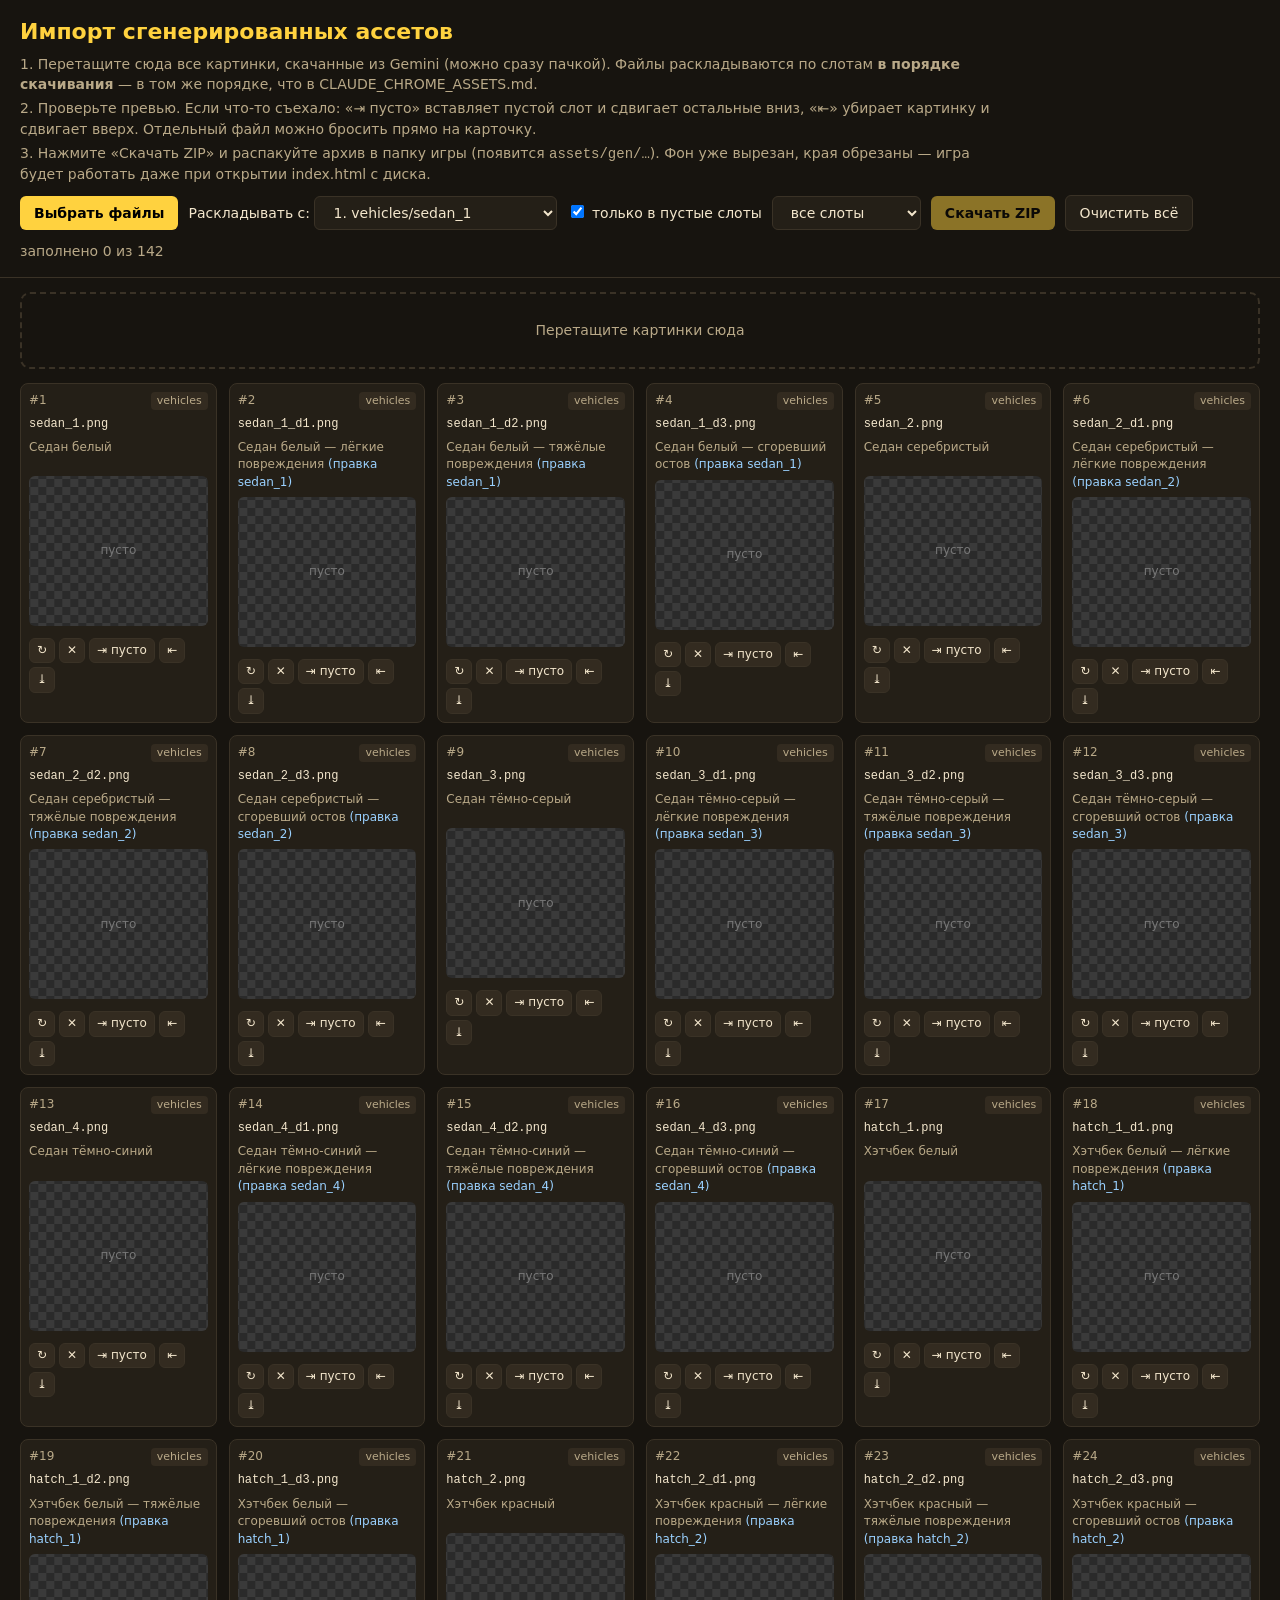
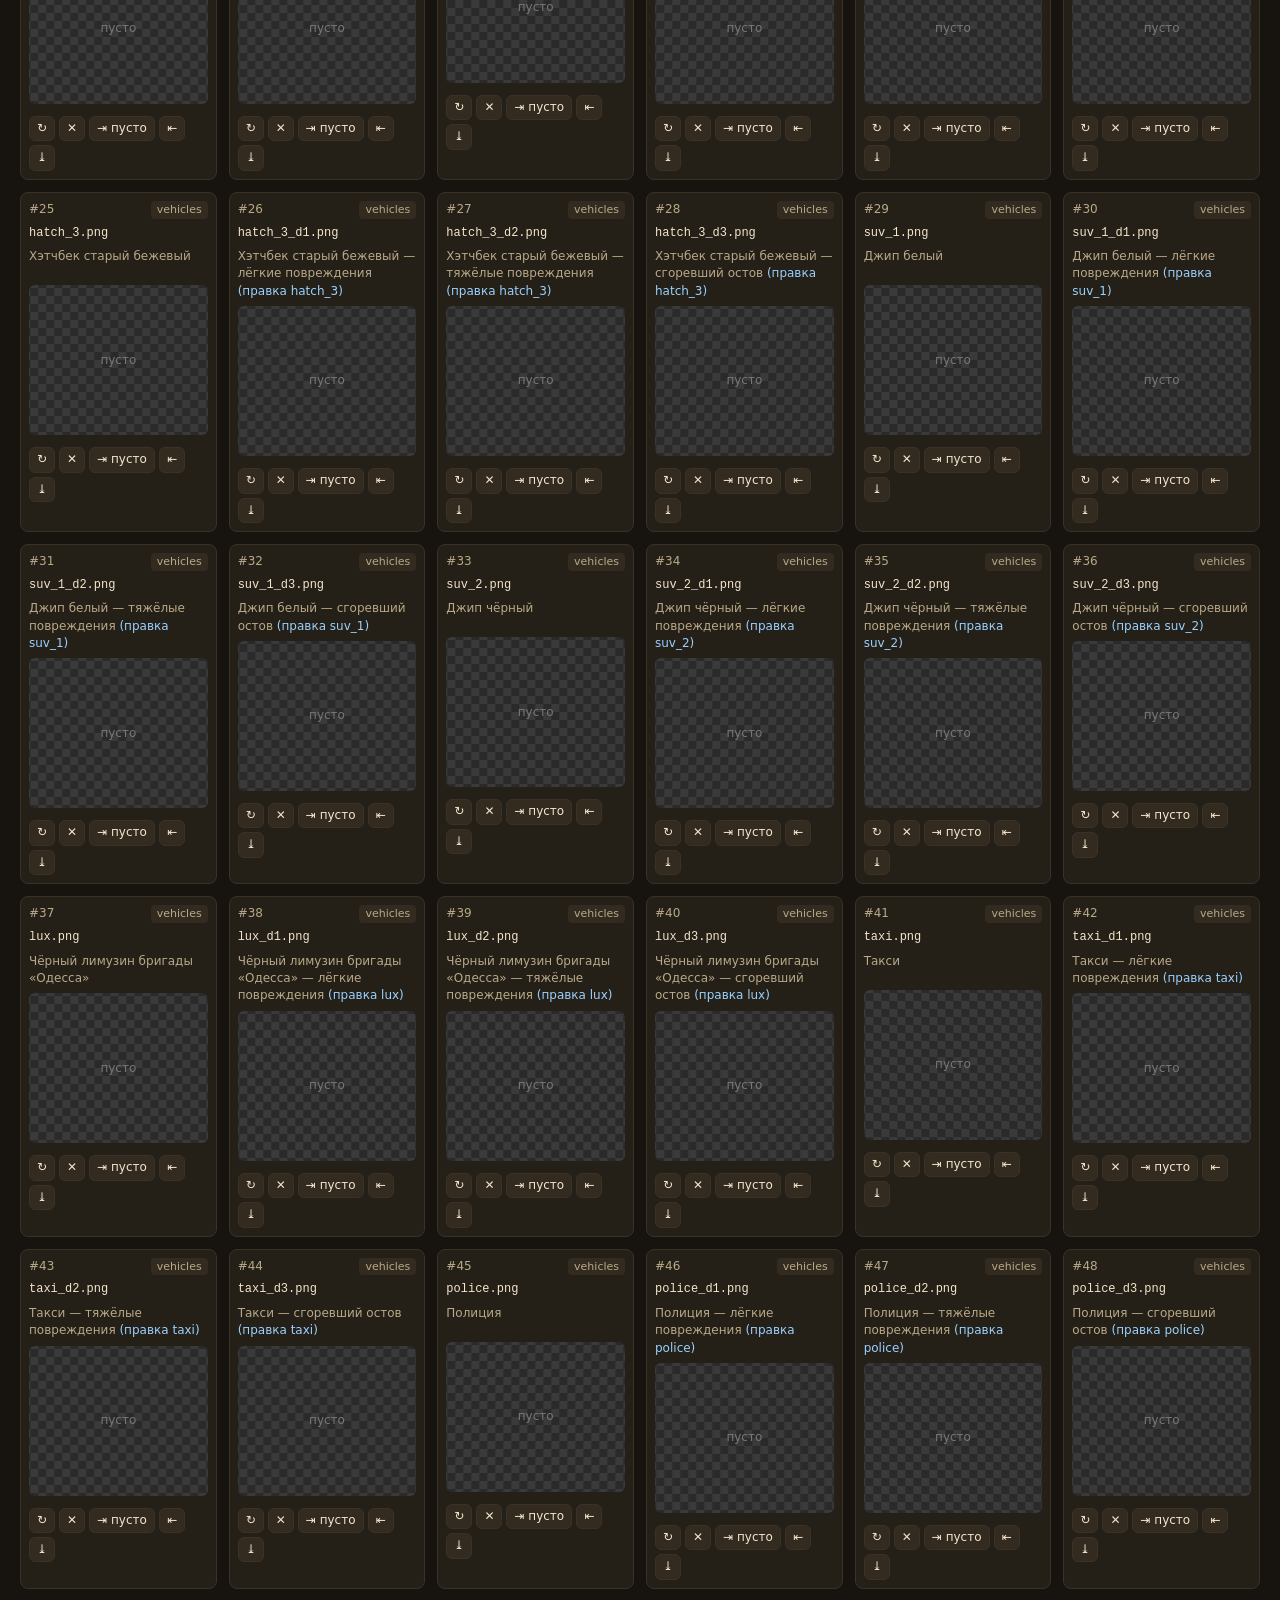
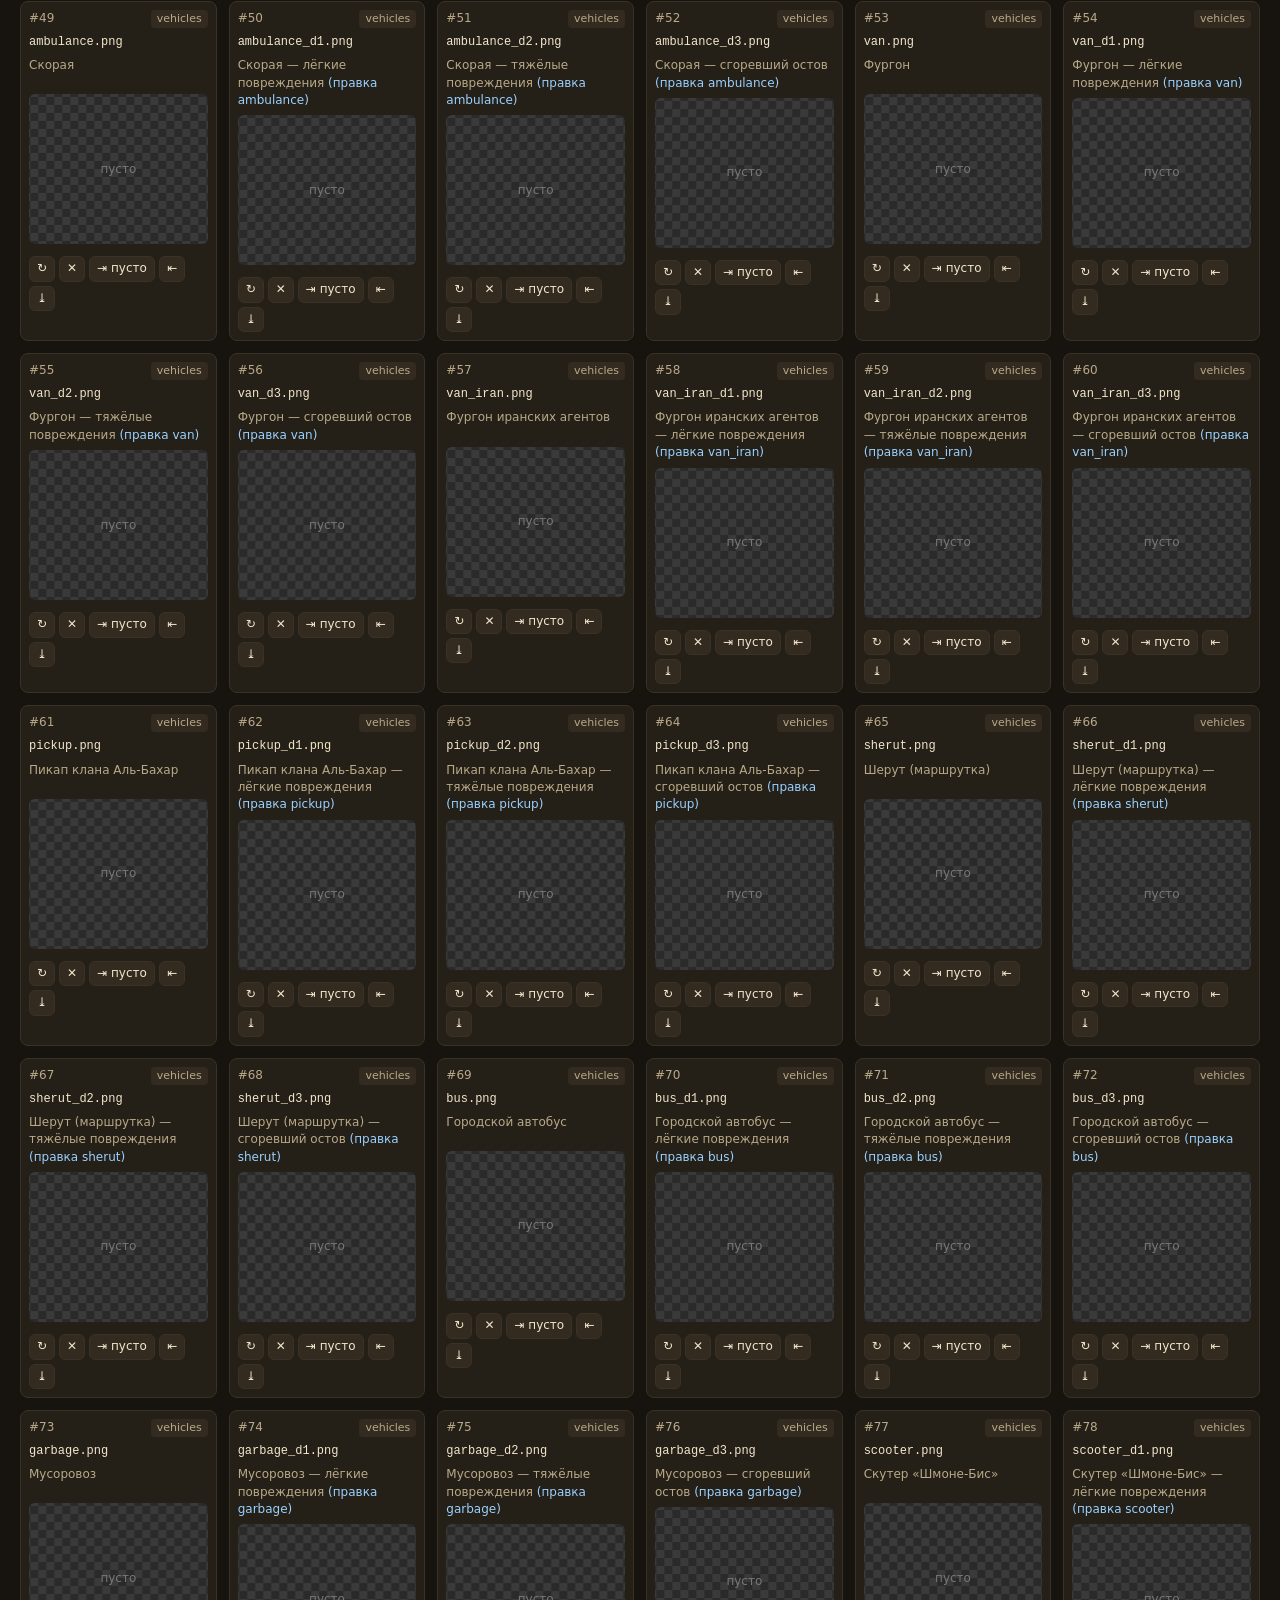
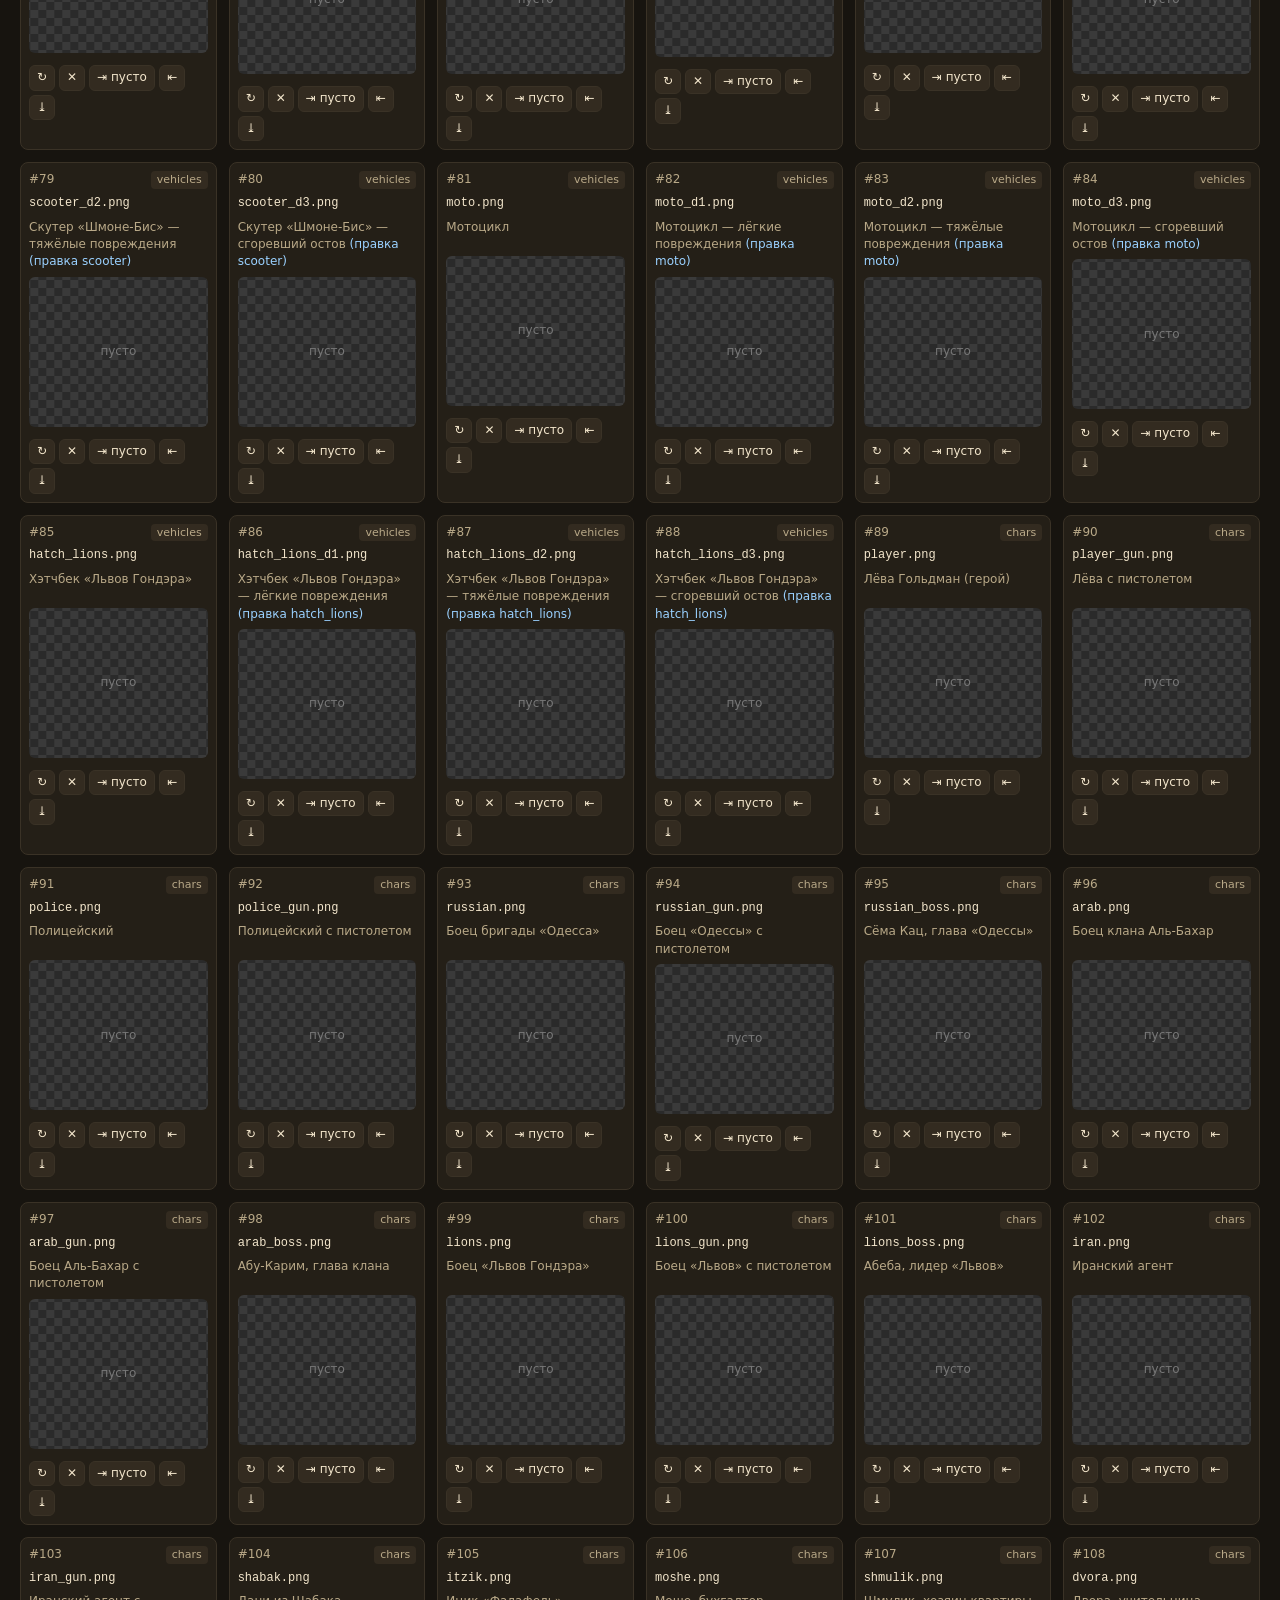
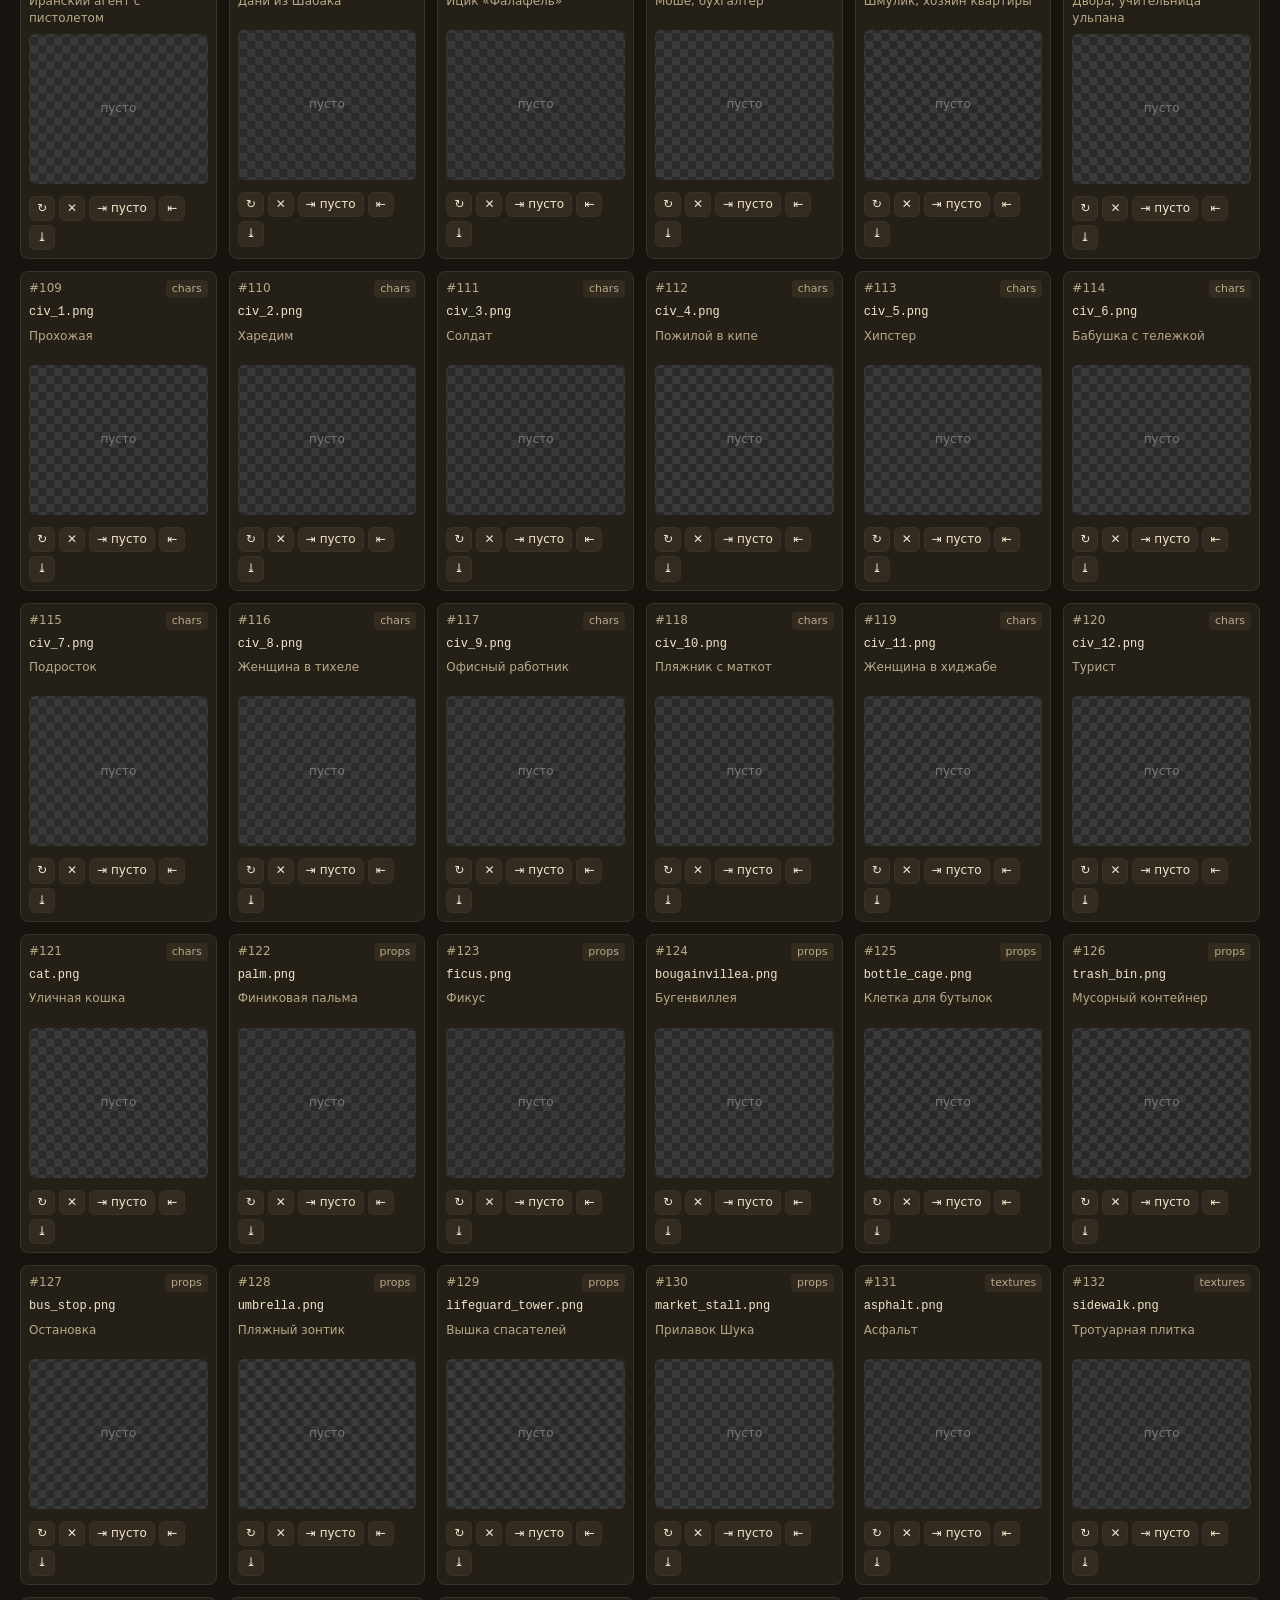
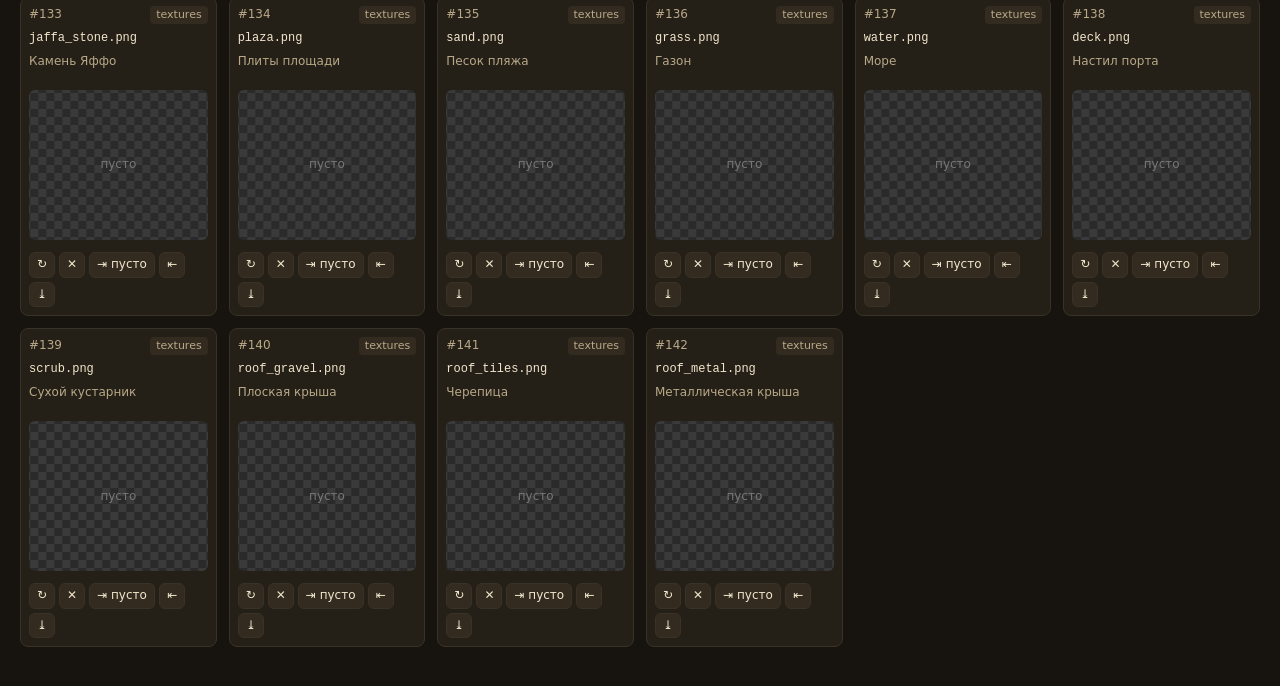
==== tools/import.html @ 40525011 "Vehicle damage stages and Claude in Chrome asset brief - Cars switch sprites by damage stage (intact" ====
<!doctype html>
<html lang="ru">
<head>
<meta charset="utf-8">
<meta name="viewport" content="width=device-width, initial-scale=1">
<title>ХАМСИН — импорт ассетов</title>
<style>
  :root { --bg: #17140f; --card: #241f17; --line: #3a3226; --text: #f3e6cc; --muted: #b9a988; --accent: #ffd23f; --ok: #7cfc9a; --bad: #ff6b6b; }
  * { box-sizing: border-box; }
  body { margin: 0; background: var(--bg); color: var(--text); font: 14px/1.45 "Segoe UI", system-ui, sans-serif; }
  header { padding: 16px 20px; border-bottom: 1px solid var(--line); position: sticky; top: 0; background: var(--bg); z-index: 5; }
  h1 { margin: 0 0 6px; font-size: 22px; color: var(--accent); }
  p { margin: 4px 0; color: var(--muted); max-width: 980px; }
  .bar { display: flex; flex-wrap: wrap; gap: 10px; align-items: center; margin-top: 10px; }
  button, select, label.btn { font: inherit; background: var(--accent); color: #000; border: 0; padding: 7px 14px; border-radius: 6px; cursor: pointer; font-weight: 600; }
  button.ghost, select { background: var(--card); color: var(--text); border: 1px solid var(--line); font-weight: 400; }
  button:disabled { opacity: 0.5; cursor: default; }
  #drop { margin: 14px 20px; border: 2px dashed var(--line); border-radius: 10px; padding: 26px; text-align: center; color: var(--muted); }
  #drop.over { border-color: var(--accent); color: var(--accent); }
  #stats { color: var(--muted); }
  main { display: grid; grid-template-columns: repeat(auto-fill, minmax(190px, 1fr)); gap: 12px; padding: 0 20px 40px; }
  .card { background: var(--card); border: 1px solid var(--line); border-radius: 8px; padding: 8px; display: flex; flex-direction: column; gap: 6px; }
  .card.filled { border-color: #4e6b3a; }
  .card.over { border-color: var(--accent); }
  .head { display: flex; justify-content: space-between; gap: 6px; font-size: 12px; color: var(--muted); }
  .name { font-family: ui-monospace, monospace; font-size: 12px; color: var(--text); word-break: break-all; }
  .title { font-size: 12px; color: var(--muted); min-height: 2.6em; }
  .thumb { height: 150px; border-radius: 6px; display: flex; align-items: center; justify-content: center; overflow: hidden;
    background: repeating-conic-gradient(#3a3a3a 0 25%, #2a2a2a 0 50%) 50% / 16px 16px; }
  .thumb canvas { max-width: 100%; max-height: 100%; }
  .thumb .empty { color: #777; font-size: 12px; }
  .tools { display: flex; gap: 4px; flex-wrap: wrap; }
  .tools button { padding: 3px 7px; font-size: 12px; background: #332b20; color: var(--text); border: 1px solid var(--line); font-weight: 400; }
  .badge { font-size: 11px; padding: 1px 6px; border-radius: 4px; background: #332b20; }
  .edit { color: #9ad1ff; }
  .src { font-size: 11px; color: #8a7d64; word-break: break-all; }
</style>
</head>
<body>
<header>
  <h1>Импорт сгенерированных ассетов</h1>
  <p>1. Перетащите сюда все картинки, скачанные из Gemini (можно сразу пачкой). Файлы раскладываются по слотам <b>в порядке скачивания</b> — в том же порядке, что в CLAUDE_CHROME_ASSETS.md.</p>
  <p>2. Проверьте превью. Если что-то съехало: «⇥ пусто» вставляет пустой слот и сдвигает остальные вниз, «⇤» убирает картинку и сдвигает вверх. Отдельный файл можно бросить прямо на карточку.</p>
  <p>3. Нажмите «Скачать ZIP» и распакуйте архив в папку игры (появится <code>assets/gen/…</code>). Фон уже вырезан, края обрезаны — игра будет работать даже при открытии index.html с диска.</p>
  <div class="bar">
    <label class="btn">Выбрать файлы<input id="pick" type="file" accept="image/*" multiple hidden></label>
    <label>Раскладывать с: <select id="start"></select></label>
    <label><input type="checkbox" id="onlyEmpty" checked> только в пустые слоты</label>
    <select id="filter"><option value="all">все слоты</option><option value="empty">пустые</option><option value="filled">заполненные</option><option value="vehicles">машины</option><option value="chars">персонажи</option><option value="props">объекты</option><option value="textures">текстуры</option></select>
    <button id="zip">Скачать ZIP</button>
    <button class="ghost" id="clear">Очистить всё</button>
    <span id="stats"></span>
  </div>
</header>
<div id="drop">Перетащите картинки сюда</div>
<main id="grid"></main>

<script src="../js/asset-manifest.js"></script>
<script>
'use strict';
const slots = ASSET_MANIFEST.map((a, i) => ({ ...a, i, canvas: null, srcName: '', raw: null, rot: 0 }));
const grid = document.getElementById('grid');
const startSel = document.getElementById('start');
for (const s of slots) { const o = document.createElement('option'); o.value = s.i; o.textContent = `${s.i + 1}. ${s.cat}/${s.file}`; startSel.appendChild(o); }

// ---------- обработка картинки: хромакей, обрезка, ориентация ----------
function loadImage(file) {
  return new Promise((res, rej) => {
    const url = URL.createObjectURL(file);
    const im = new Image();
    im.onload = () => res(im);
    im.onerror = rej;
    im.src = url;
  });
}

function process(im, cat, rot) {
  let c = document.createElement('canvas');
  if (cat === 'textures') {
    // квадрат 1024 по центру
    const s = Math.min(im.width, im.height);
    c.width = c.height = 1024;
    c.getContext('2d').drawImage(im, (im.width - s) / 2, (im.height - s) / 2, s, s, 0, 0, 1024, 1024);
    return c;
  }
  const k = Math.min(1, 512 / Math.max(im.width, im.height));
  c.width = Math.round(im.width * k); c.height = Math.round(im.height * k);
  const g = c.getContext('2d');
  g.drawImage(im, 0, 0, c.width, c.height);
  const data = g.getImageData(0, 0, c.width, c.height);
  const d = data.data, W = c.width, H = c.height;
  const corners = [0, (W - 1) * 4, (H - 1) * W * 4, ((H - 1) * W + W - 1) * 4];
  let br = 0, bg = 0, bb = 0, ba = 0;
  for (const i of corners) { br += d[i]; bg += d[i + 1]; bb += d[i + 2]; ba += d[i + 3]; }
  br /= 4; bg /= 4; bb /= 4; ba /= 4;
  if (ba > 200) {
    for (let i = 0; i < d.length; i += 4) {
      const dd = Math.abs(d[i] - br) + Math.abs(d[i + 1] - bg) + Math.abs(d[i + 2] - bb);
      if (dd < 70) d[i + 3] = 0;
      else if (dd < 140) {
        d[i + 3] = Math.round(d[i + 3] * (dd - 70) / 70);
        if (bg > br && bg > bb) d[i + 1] = Math.min(d[i + 1], (d[i] + d[i + 2]) / 2);
        if (br > 150 && bb > 150 && bg < 100) { d[i] = Math.min(d[i], d[i + 1] + 40); d[i + 2] = Math.min(d[i + 2], d[i + 1] + 40); }
      }
    }
  }
  g.putImageData(data, 0, 0);
  let x0 = W, y0 = H, x1 = -1, y1 = -1;
  for (let y = 0; y < H; y++) for (let x = 0; x < W; x++) {
    if (d[(y * W + x) * 4 + 3] > 30) { if (x < x0) x0 = x; if (x > x1) x1 = x; if (y < y0) y0 = y; if (y > y1) y1 = y; }
  }
  if (x1 >= 0) {
    const t = document.createElement('canvas');
    t.width = x1 - x0 + 1; t.height = y1 - y0 + 1;
    t.getContext('2d').drawImage(c, x0, y0, t.width, t.height, 0, 0, t.width, t.height);
    c = t;
  }
  // машины — носом вверх: широкую картинку считаем нарисованной носом вправо
  let r = rot;
  if (cat === 'vehicles' && c.width > c.height * 1.15) r -= 90;
  r = ((r % 360) + 360) % 360;
  if (r) {
    const t = document.createElement('canvas');
    const swap = r === 90 || r === 270;
    t.width = swap ? c.height : c.width; t.height = swap ? c.width : c.height;
    const tg = t.getContext('2d');
    tg.translate(t.width / 2, t.height / 2); tg.rotate(r * Math.PI / 180);
    tg.drawImage(c, -c.width / 2, -c.height / 2);
    c = t;
  }
  return c;
}

async function assign(slot, file) {
  try {
    const im = await loadImage(file);
    slot.raw = im; slot.srcName = file.name; slot.rot = 0;
    slot.canvas = process(im, slot.cat, 0);
  } catch (e) { slot.srcName = 'ошибка: ' + file.name; }
}

function redo(slot) { if (slot.raw) slot.canvas = process(slot.raw, slot.cat, slot.rot); }

async function addFiles(files) {
  const list = [...files].filter((f) => f.type.startsWith('image/'));
  // порядок скачивания: по времени изменения, при равенстве — по имени
  list.sort((a, b) => a.lastModified - b.lastModified || a.name.localeCompare(b.name, undefined, { numeric: true }));
  let i = +startSel.value;
  const only = document.getElementById('onlyEmpty').checked;
  for (const f of list) {
    while (i < slots.length && only && slots[i].canvas) i++;
    if (i >= slots.length) break;
    await assign(slots[i], f);
    i++;
  }
  const firstEmpty = slots.find((s) => !s.canvas);
  if (firstEmpty) startSel.value = firstEmpty.i;
  render();
}

// сдвиги, если Claude пропустил или скачал лишнее
function shiftDown(idx) {
  for (let j = slots.length - 1; j > idx; j--) copyData(slots[j], slots[j - 1]);
  clearData(slots[idx]);
  render();
}
function shiftUp(idx) {
  for (let j = idx; j < slots.length - 1; j++) copyData(slots[j], slots[j + 1]);
  clearData(slots[slots.length - 1]);
  render();
}
function copyData(to, from) {
  to.raw = from.raw; to.srcName = from.srcName; to.rot = from.rot;
  to.canvas = from.raw ? process(from.raw, to.cat, to.rot) : null;
}
function clearData(s) { s.raw = null; s.canvas = null; s.srcName = ''; s.rot = 0; }

function render() {
  const f = document.getElementById('filter').value;
  grid.innerHTML = '';
  for (const s of slots) {
    if (f === 'empty' && s.canvas) continue;
    if (f === 'filled' && !s.canvas) continue;
    if (['vehicles', 'chars', 'props', 'textures'].includes(f) && s.cat !== f) continue;
    const card = document.createElement('div');
    card.className = 'card' + (s.canvas ? ' filled' : '');
    card.innerHTML = `<div class="head"><span>#${s.i + 1}</span><span class="badge">${s.cat}</span></div>
      <div class="name">${s.file}.png</div>
      <div class="title">${s.title}${s.kind === 'edit' ? ' <span class="edit">(правка ' + s.base + ')</span>' : ''}</div>
      <div class="thumb"></div><div class="src"></div>
      <div class="tools"><button data-a="rot" title="Повернуть на 90°">↻</button><button data-a="clr" title="Очистить">✕</button><button data-a="ins" title="Вставить пустой слот здесь, остальное сдвинуть вниз">⇥ пусто</button><button data-a="del" title="Убрать и сдвинуть следующие вверх">⇤</button><button data-a="one" title="Скачать этот PNG">⤓</button></div>`;
    const th = card.querySelector('.thumb');
    if (s.canvas) th.appendChild(s.canvas.cloneNode ? cloneCanvas(s.canvas) : s.canvas);
    else th.innerHTML = '<span class="empty">пусто</span>';
    card.querySelector('.src').textContent = s.srcName;
    card.querySelector('.tools').onclick = (e) => {
      const a = e.target.dataset.a;
      if (a === 'rot' && s.raw) { s.rot = (s.rot + 90) % 360; redo(s); render(); }
      if (a === 'clr') { clearData(s); render(); }
      if (a === 'ins') shiftDown(s.i);
      if (a === 'del') shiftUp(s.i);
      if (a === 'one' && s.canvas) s.canvas.toBlob((b) => saveBlob(b, s.file + '.png'), 'image/png');
    };
    card.ondragover = (e) => { e.preventDefault(); e.stopPropagation(); card.classList.add('over'); };
    card.ondragleave = () => card.classList.remove('over');
    card.ondrop = async (e) => {
      e.preventDefault(); e.stopPropagation();
      const file = [...e.dataTransfer.files].find((x) => x.type.startsWith('image/'));
      if (file) { await assign(s, file); render(); }
    };
    grid.appendChild(card);
  }
  const n = slots.filter((s) => s.canvas).length;
  document.getElementById('stats').textContent = `заполнено ${n} из ${slots.length}`;
  document.getElementById('zip').disabled = !n;
}

function cloneCanvas(c) {
  const t = document.createElement('canvas');
  t.width = c.width; t.height = c.height;
  t.getContext('2d').drawImage(c, 0, 0);
  return t;
}

function saveBlob(blob, name) {
  const a = document.createElement('a');
  a.href = URL.createObjectURL(blob);
  a.download = name;
  document.body.appendChild(a); a.click(); a.remove();
  setTimeout(() => URL.revokeObjectURL(a.href), 5000);
}

// ---------- простой ZIP без сжатия (PNG и так сжат) ----------
const CRC = (() => { const t = new Uint32Array(256); for (let n = 0; n < 256; n++) { let c = n; for (let k = 0; k < 8; k++) c = c & 1 ? 0xEDB88320 ^ (c >>> 1) : c >>> 1; t[n] = c >>> 0; } return t; })();
function crc32(buf) { let c = 0xFFFFFFFF; for (let i = 0; i < buf.length; i++) c = CRC[(c ^ buf[i]) & 0xFF] ^ (c >>> 8); return (c ^ 0xFFFFFFFF) >>> 0; }

function makeZip(entries) {
  const enc = new TextEncoder();
  const parts = [], central = [];
  let offset = 0;
  for (const e of entries) {
    const name = enc.encode(e.name);
    const crc = crc32(e.data), size = e.data.length;
    const h = new DataView(new ArrayBuffer(30));
    h.setUint32(0, 0x04034b50, true); h.setUint16(4, 20, true); h.setUint16(6, 0x0800, true); h.setUint16(8, 0, true);
    h.setUint16(10, 0, true); h.setUint16(12, 0x21, true); h.setUint32(14, crc, true);
    h.setUint32(18, size, true); h.setUint32(22, size, true); h.setUint16(26, name.length, true); h.setUint16(28, 0, true);
    parts.push(new Uint8Array(h.buffer), name, e.data);
    const c = new DataView(new ArrayBuffer(46));
    c.setUint32(0, 0x02014b50, true); c.setUint16(4, 20, true); c.setUint16(6, 20, true); c.setUint16(8, 0x0800, true);
    c.setUint16(10, 0, true); c.setUint16(12, 0, true); c.setUint16(14, 0x21, true); c.setUint32(16, crc, true);
    c.setUint32(20, size, true); c.setUint32(24, size, true); c.setUint16(28, name.length, true);
    c.setUint32(42, offset, true);
    central.push(new Uint8Array(c.buffer), name);
    offset += 30 + name.length + size;
  }
  const cdSize = central.reduce((a, b) => a + b.length, 0);
  const end = new DataView(new ArrayBuffer(22));
  end.setUint32(0, 0x06054b50, true); end.setUint16(8, entries.length, true); end.setUint16(10, entries.length, true);
  end.setUint32(12, cdSize, true); end.setUint32(16, offset, true);
  return new Blob([...parts, ...central, new Uint8Array(end.buffer)], { type: 'application/zip' });
}

document.getElementById('zip').onclick = async () => {
  const btn = document.getElementById('zip');
  btn.disabled = true; btn.textContent = 'Собираю…';
  const entries = [];
  for (const s of slots) {
    if (!s.canvas) continue;
    const blob = await new Promise((r) => s.canvas.toBlob(r, 'image/png'));
    entries.push({ name: `assets/gen/${s.cat}/${s.file}.png`, data: new Uint8Array(await blob.arrayBuffer()) });
  }
  saveBlob(makeZip(entries), 'hamsin-generated-assets.zip');
  btn.textContent = 'Скачать ZIP'; btn.disabled = false;
};

const drop = document.getElementById('drop');
document.addEventListener('dragover', (e) => { e.preventDefault(); drop.classList.add('over'); });
document.addEventListener('dragleave', (e) => { if (!e.relatedTarget) drop.classList.remove('over'); });
document.addEventListener('drop', (e) => { e.preventDefault(); drop.classList.remove('over'); addFiles(e.dataTransfer.files); });
document.getElementById('pick').onchange = (e) => { addFiles(e.target.files); e.target.value = ''; };
document.getElementById('filter').onchange = render;
document.getElementById('clear').onclick = () => { if (confirm('Очистить все слоты?')) { slots.forEach(clearData); startSel.value = 0; render(); } };
render();
</script>
</body>
</html>
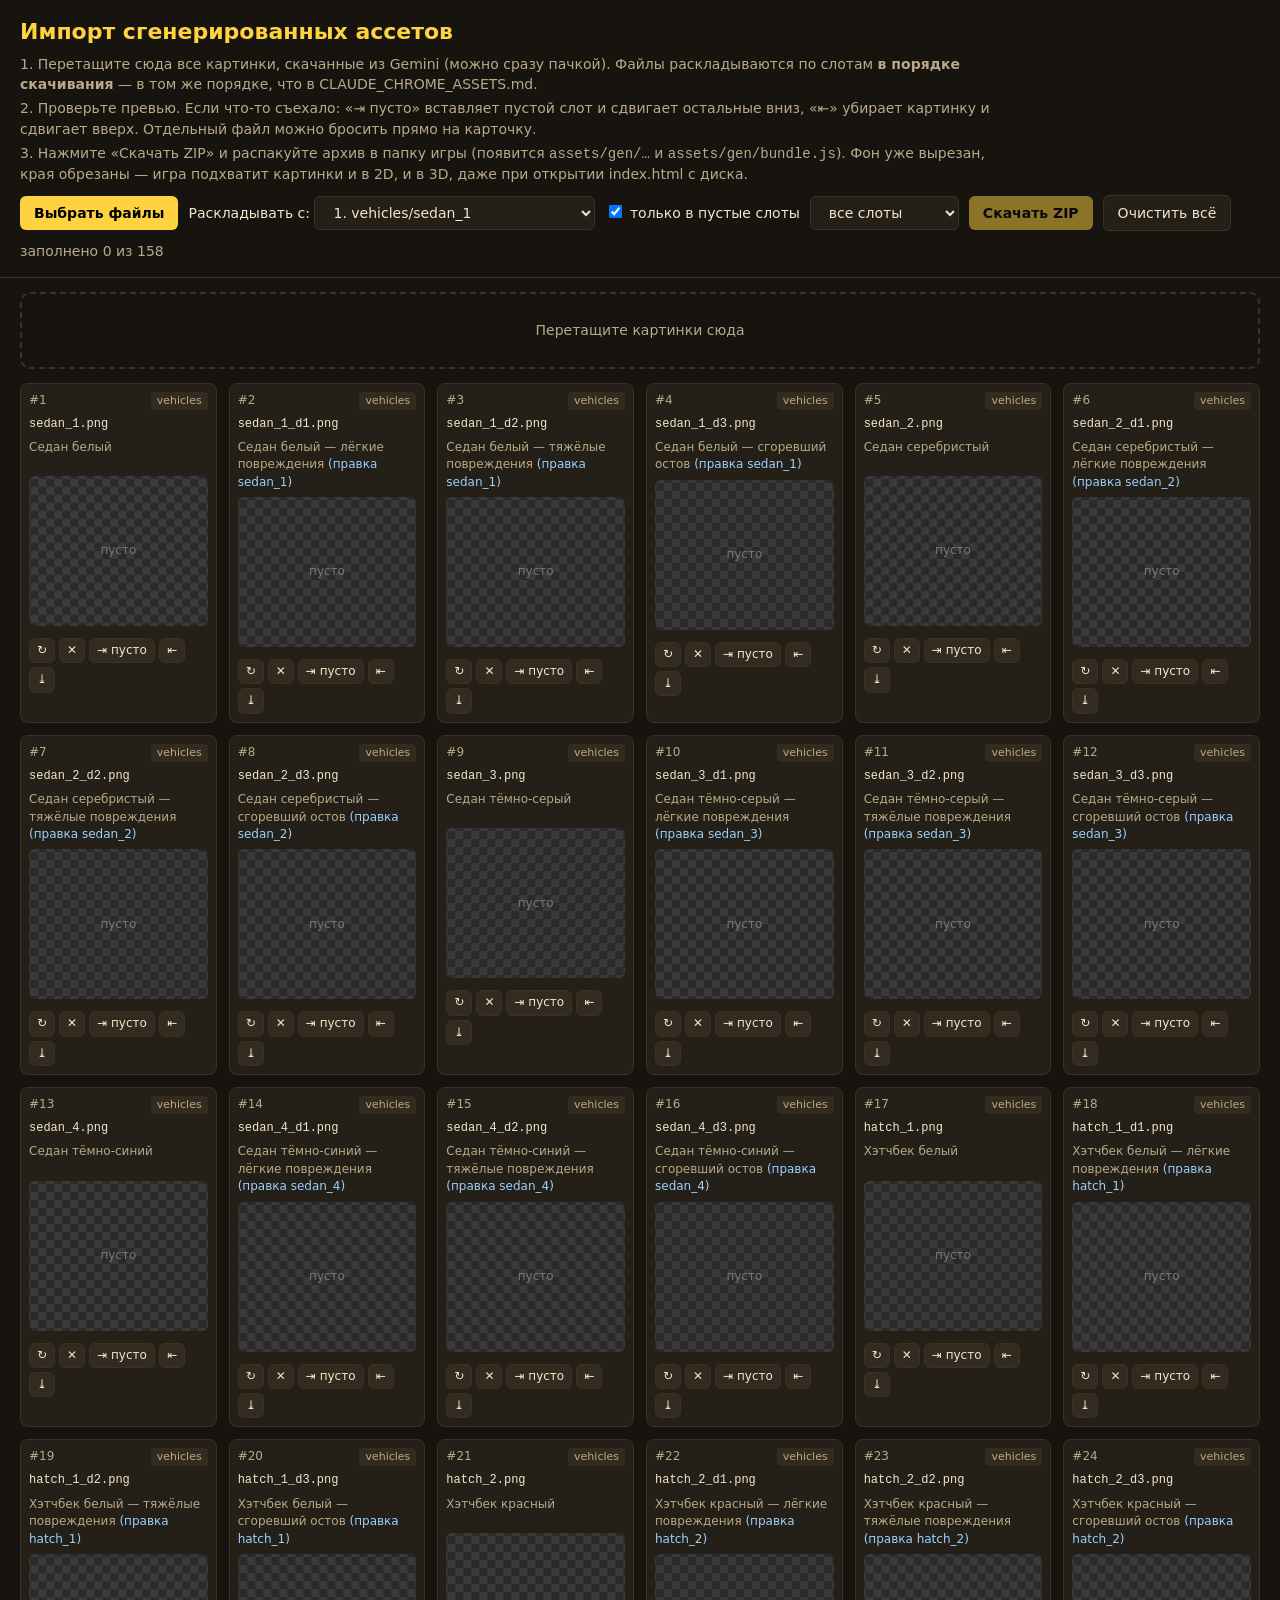
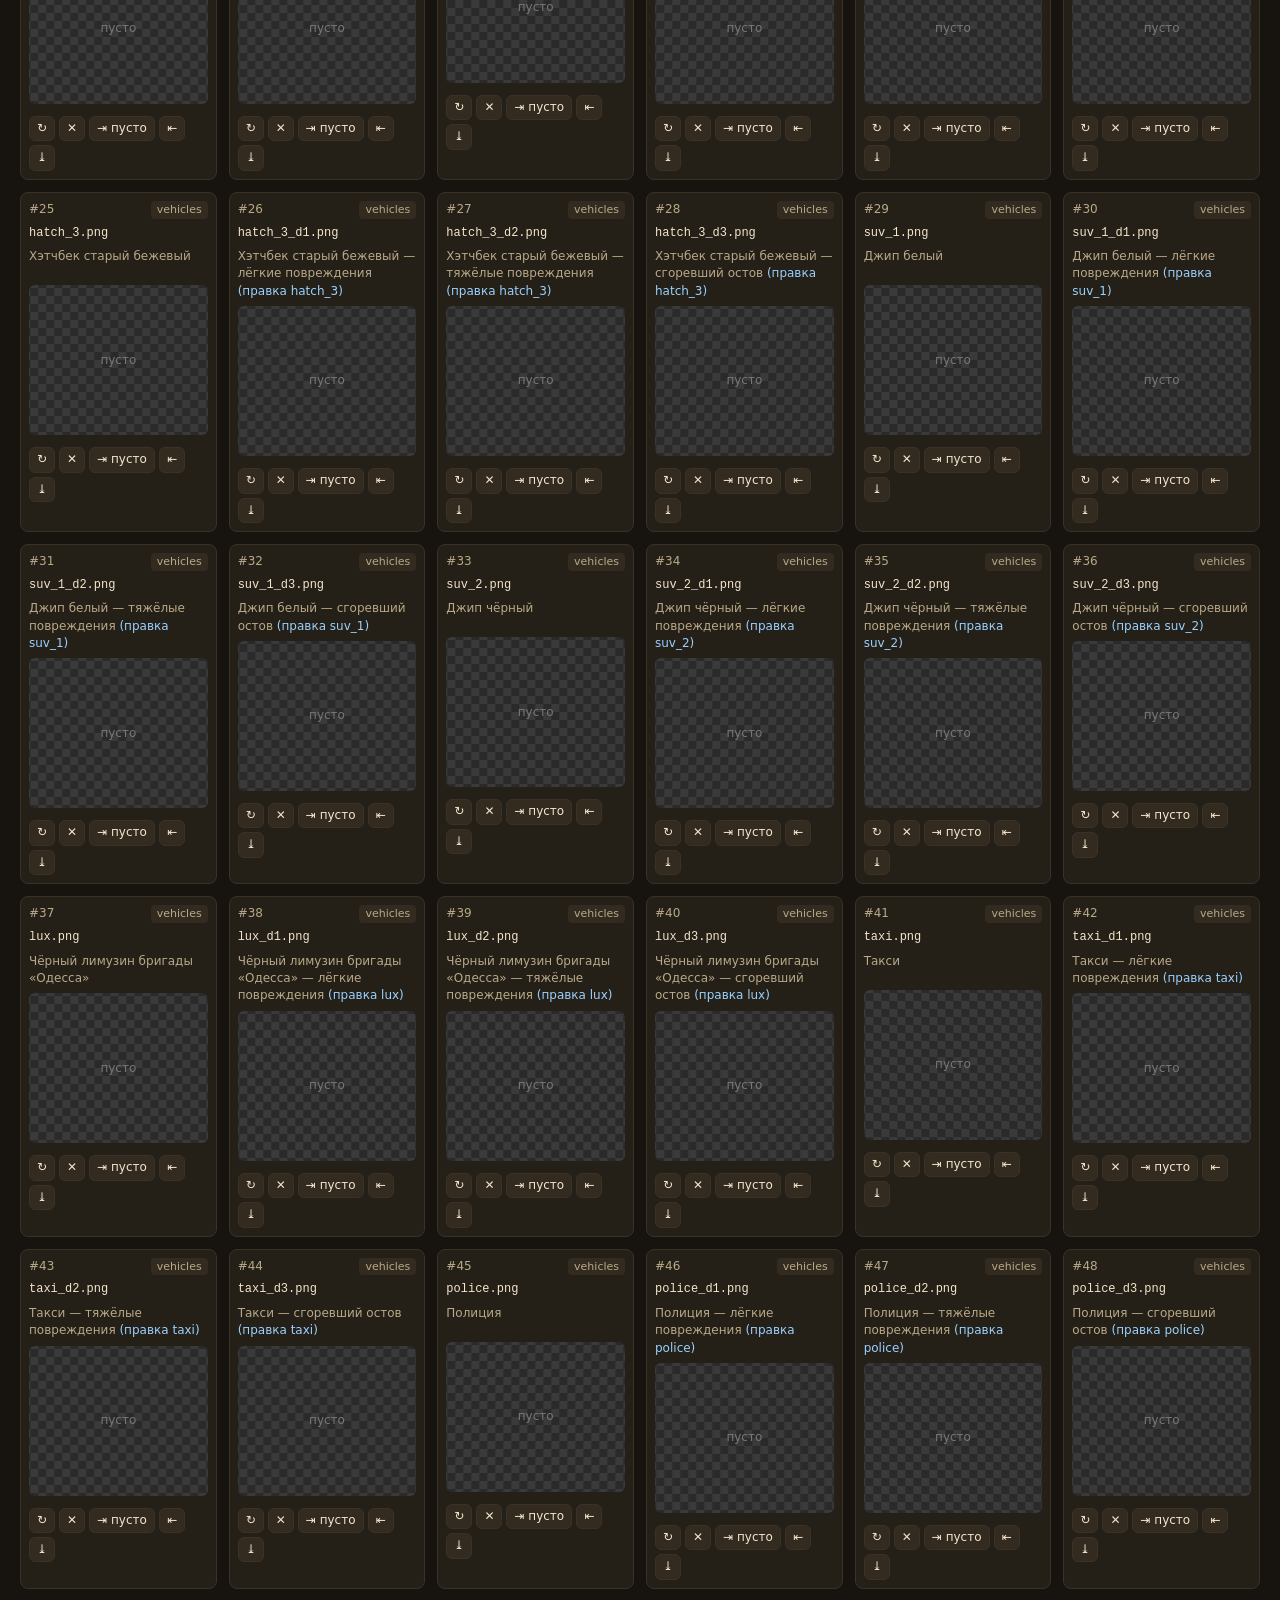
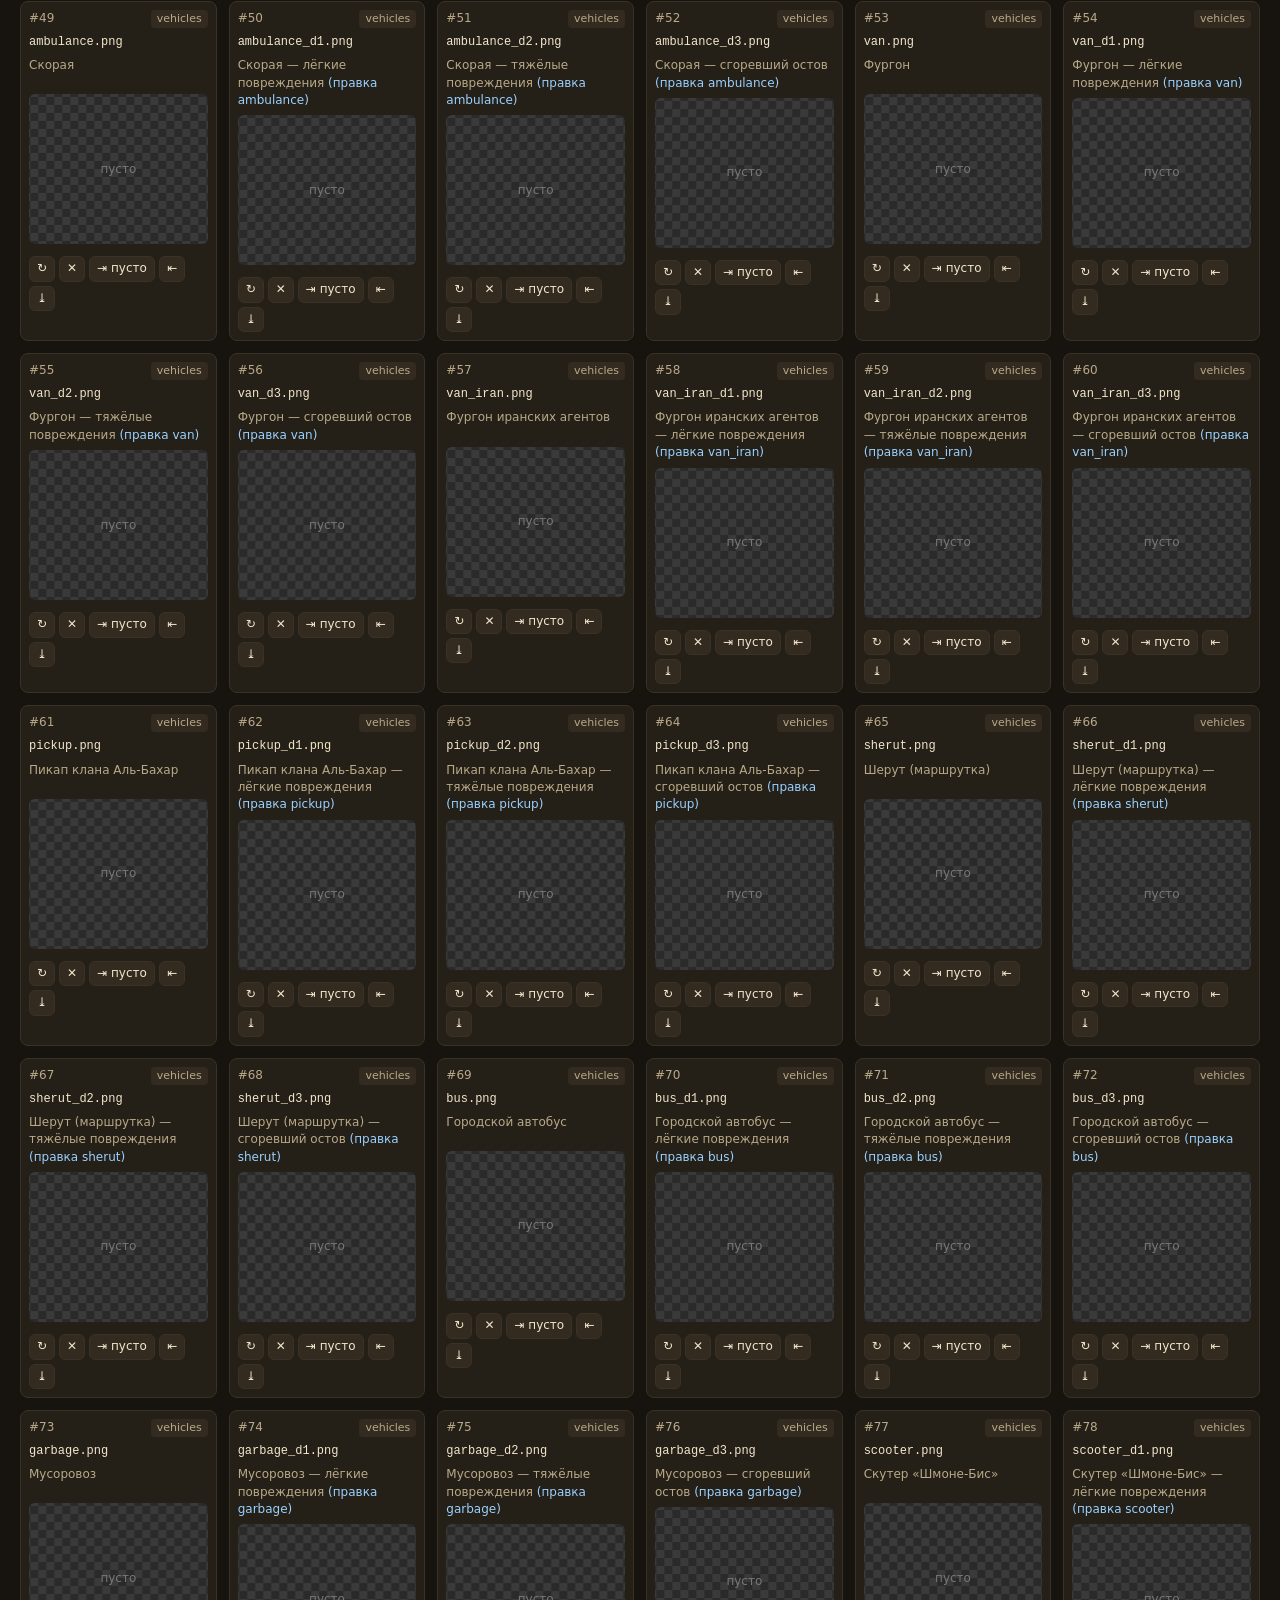
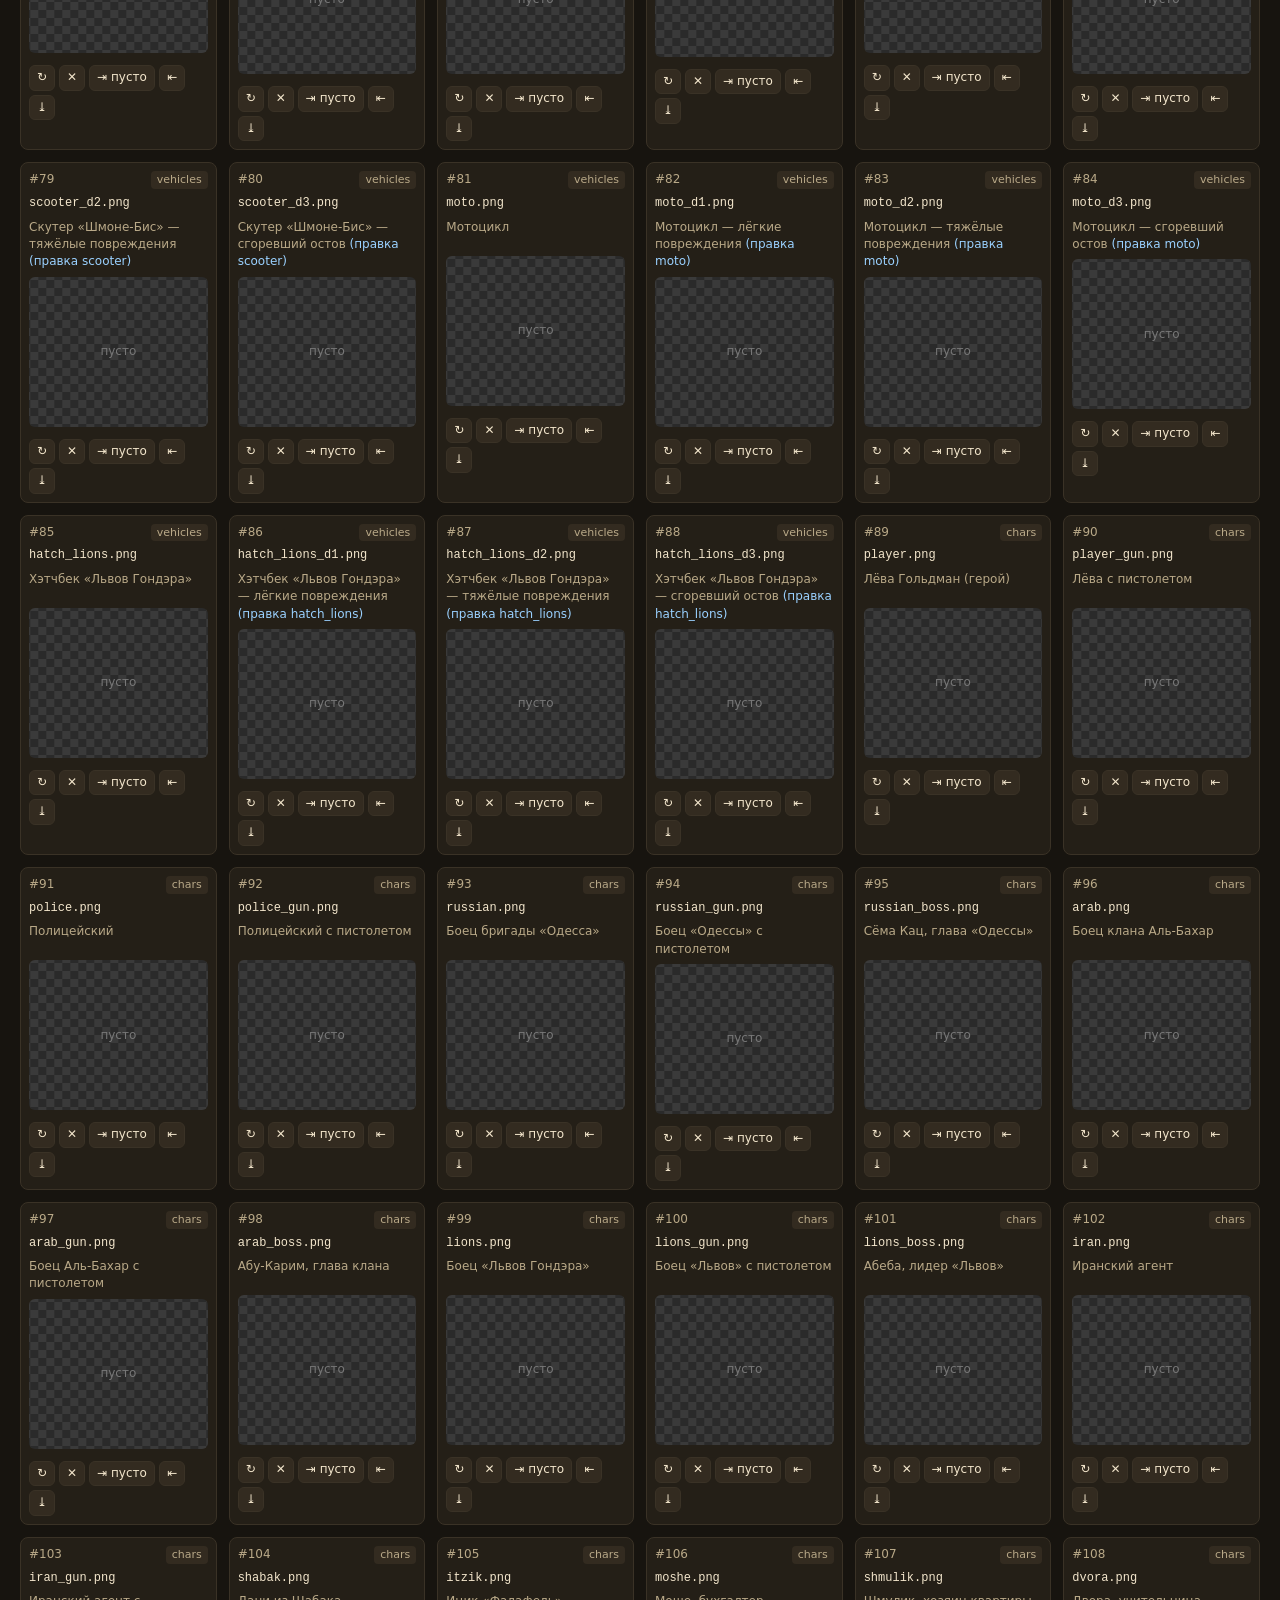
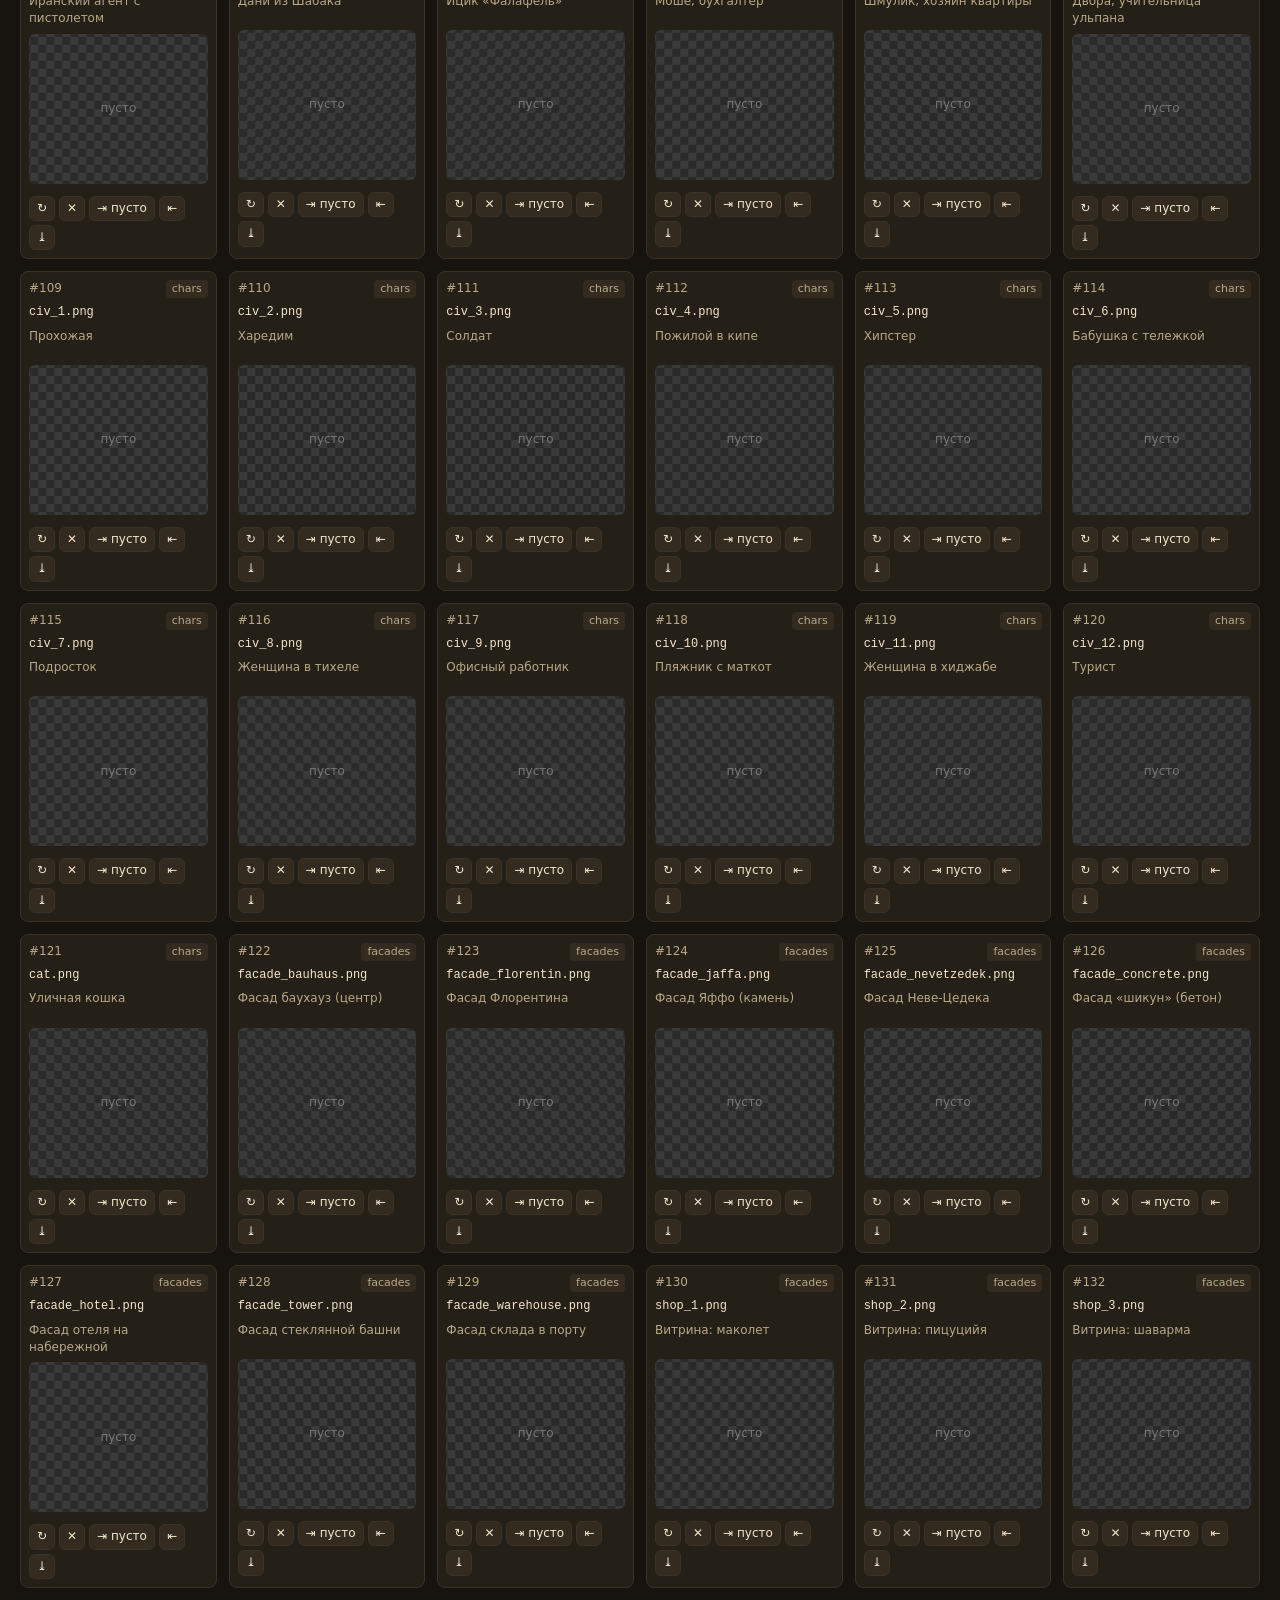
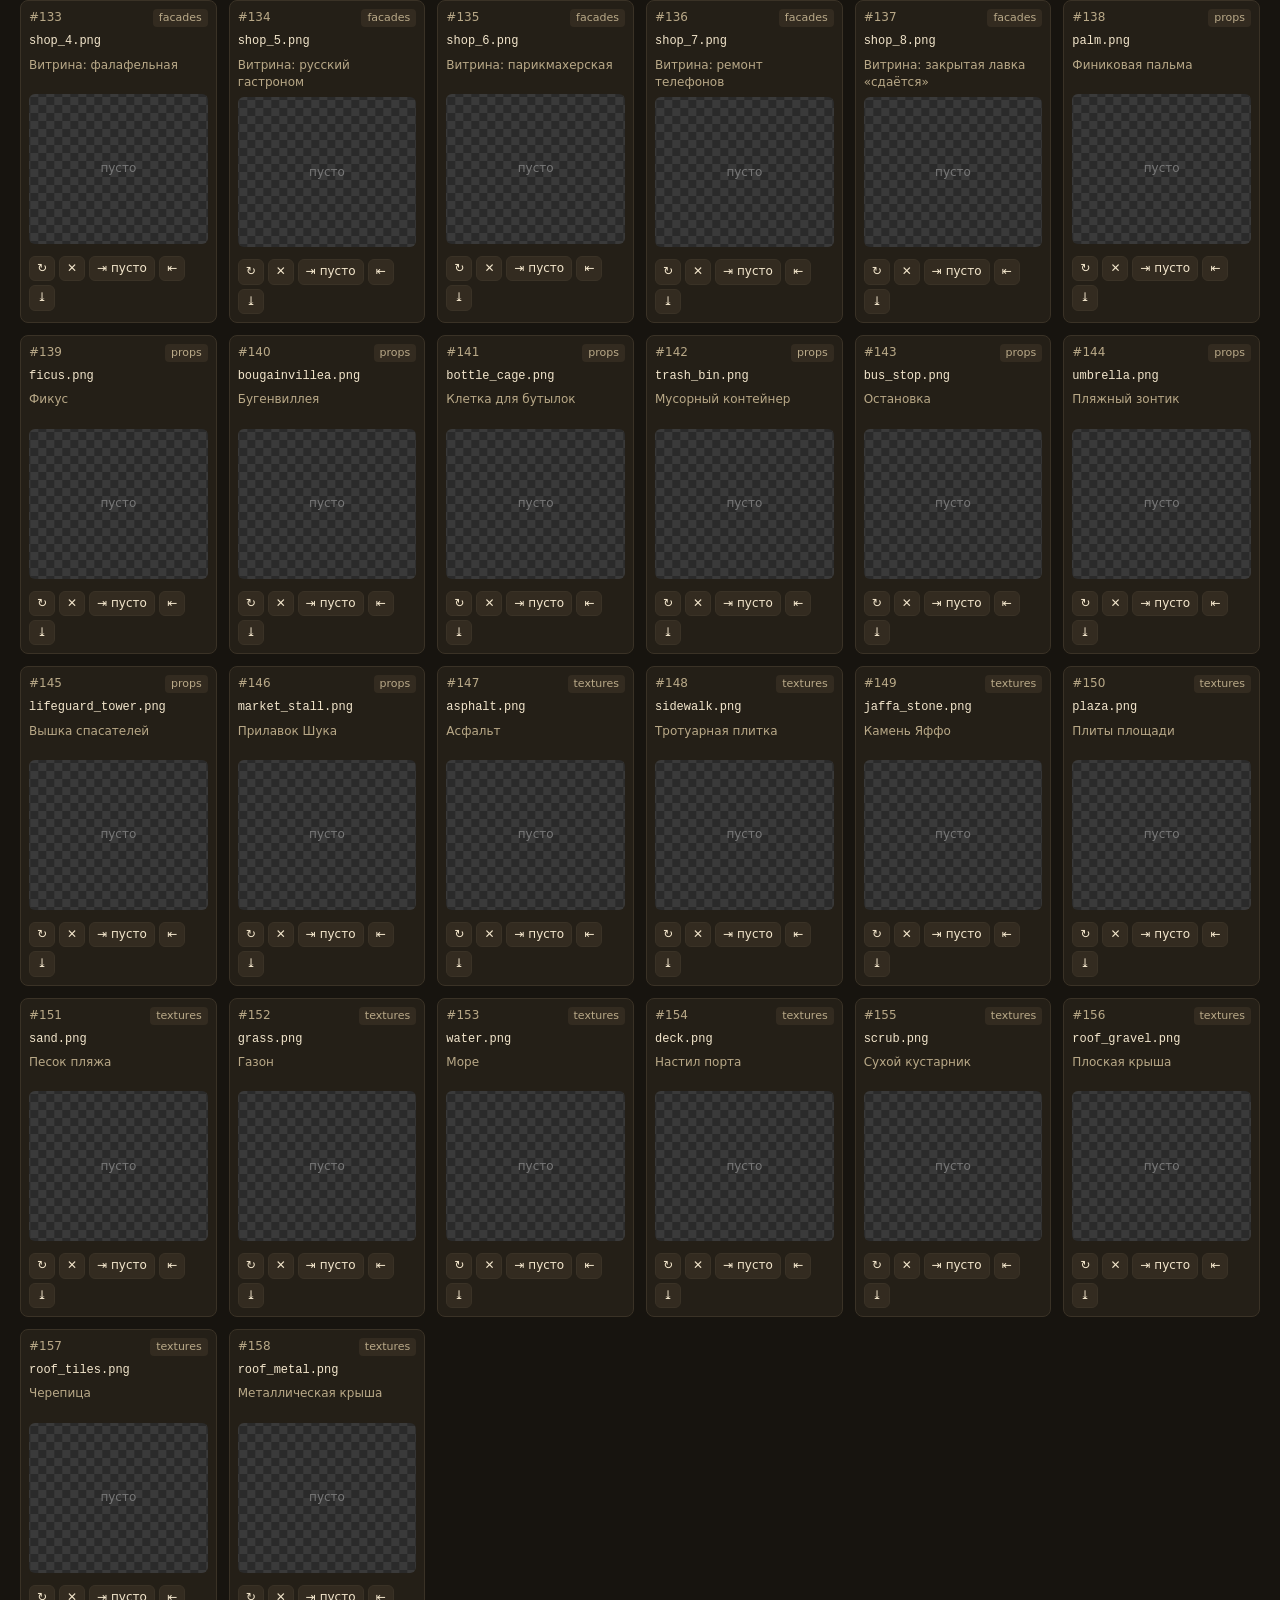
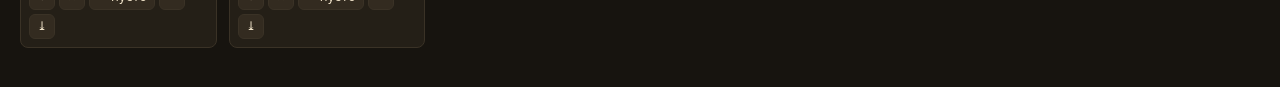
==== commit f93035d5: "3D WebGL renderer with Tel Aviv street facades - Three.js r149 vendored locally; game renders in 3D " ====
--- a/tools/import.html
+++ b/tools/import.html
@@ -41,12 +41,12 @@
   <h1>Импорт сгенерированных ассетов</h1>
   <p>1. Перетащите сюда все картинки, скачанные из Gemini (можно сразу пачкой). Файлы раскладываются по слотам <b>в порядке скачивания</b> — в том же порядке, что в CLAUDE_CHROME_ASSETS.md.</p>
   <p>2. Проверьте превью. Если что-то съехало: «⇥ пусто» вставляет пустой слот и сдвигает остальные вниз, «⇤» убирает картинку и сдвигает вверх. Отдельный файл можно бросить прямо на карточку.</p>
-  <p>3. Нажмите «Скачать ZIP» и распакуйте архив в папку игры (появится <code>assets/gen/…</code>). Фон уже вырезан, края обрезаны — игра будет работать даже при открытии index.html с диска.</p>
+  <p>3. Нажмите «Скачать ZIP» и распакуйте архив в папку игры (появится <code>assets/gen/…</code> и <code>assets/gen/bundle.js</code>). Фон уже вырезан, края обрезаны — игра подхватит картинки и в 2D, и в 3D, даже при открытии index.html с диска.</p>
   <div class="bar">
     <label class="btn">Выбрать файлы<input id="pick" type="file" accept="image/*" multiple hidden></label>
     <label>Раскладывать с: <select id="start"></select></label>
     <label><input type="checkbox" id="onlyEmpty" checked> только в пустые слоты</label>
-    <select id="filter"><option value="all">все слоты</option><option value="empty">пустые</option><option value="filled">заполненные</option><option value="vehicles">машины</option><option value="chars">персонажи</option><option value="props">объекты</option><option value="textures">текстуры</option></select>
+    <select id="filter"><option value="all">все слоты</option><option value="empty">пустые</option><option value="filled">заполненные</option><option value="vehicles">машины</option><option value="chars">персонажи</option><option value="props">объекты</option><option value="facades">фасады</option><option value="textures">текстуры</option></select>
     <button id="zip">Скачать ZIP</button>
     <button class="ghost" id="clear">Очистить всё</button>
     <span id="stats"></span>
@@ -76,6 +76,13 @@
 
 function process(im, cat, rot) {
   let c = document.createElement('canvas');
+  if (cat === 'facades') {
+    // фасады: без вырезания фона, ширина до 1024
+    const k = Math.min(1, 1024 / im.width);
+    c.width = Math.round(im.width * k); c.height = Math.round(im.height * k);
+    c.getContext('2d').drawImage(im, 0, 0, c.width, c.height);
+    return c;
+  }
   if (cat === 'textures') {
     // квадрат 1024 по центру
     const s = Math.min(im.width, im.height);
@@ -181,7 +188,7 @@
   for (const s of slots) {
     if (f === 'empty' && s.canvas) continue;
     if (f === 'filled' && !s.canvas) continue;
-    if (['vehicles', 'chars', 'props', 'textures'].includes(f) && s.cat !== f) continue;
+    if (['vehicles', 'chars', 'props', 'textures', 'facades'].includes(f) && s.cat !== f) continue;
     const card = document.createElement('div');
     card.className = 'card' + (s.canvas ? ' filled' : '');
     card.innerHTML = `<div class="head"><span>#${s.i + 1}</span><span class="badge">${s.cat}</span></div>
@@ -265,14 +272,25 @@
   const btn = document.getElementById('zip');
   btn.disabled = true; btn.textContent = 'Собираю…';
   const entries = [];
+  const bundle = {};
   for (const s of slots) {
     if (!s.canvas) continue;
     const blob = await new Promise((r) => s.canvas.toBlob(r, 'image/png'));
-    entries.push({ name: `assets/gen/${s.cat}/${s.file}.png`, data: new Uint8Array(await blob.arrayBuffer()) });
-  }
+    const data = new Uint8Array(await blob.arrayBuffer());
+    entries.push({ name: `assets/gen/${s.cat}/${s.file}.png`, data });
+    bundle[`${s.cat}/${s.file}`] = 'data:image/png;base64,' + toBase64(data);
+  }
+  // те же картинки одним скриптом — чтобы 3D-режим работал и при открытии игры с диска
+  entries.push({ name: 'assets/gen/bundle.js', data: new TextEncoder().encode('window.GEN_BUNDLE = ' + JSON.stringify(bundle) + ';\n') });
   saveBlob(makeZip(entries), 'hamsin-generated-assets.zip');
   btn.textContent = 'Скачать ZIP'; btn.disabled = false;
 };
+
+function toBase64(u8) {
+  let s = '';
+  for (let i = 0; i < u8.length; i += 0x8000) s += String.fromCharCode.apply(null, u8.subarray(i, i + 0x8000));
+  return btoa(s);
+}
 
 const drop = document.getElementById('drop');
 document.addEventListener('dragover', (e) => { e.preventDefault(); drop.classList.add('over'); });
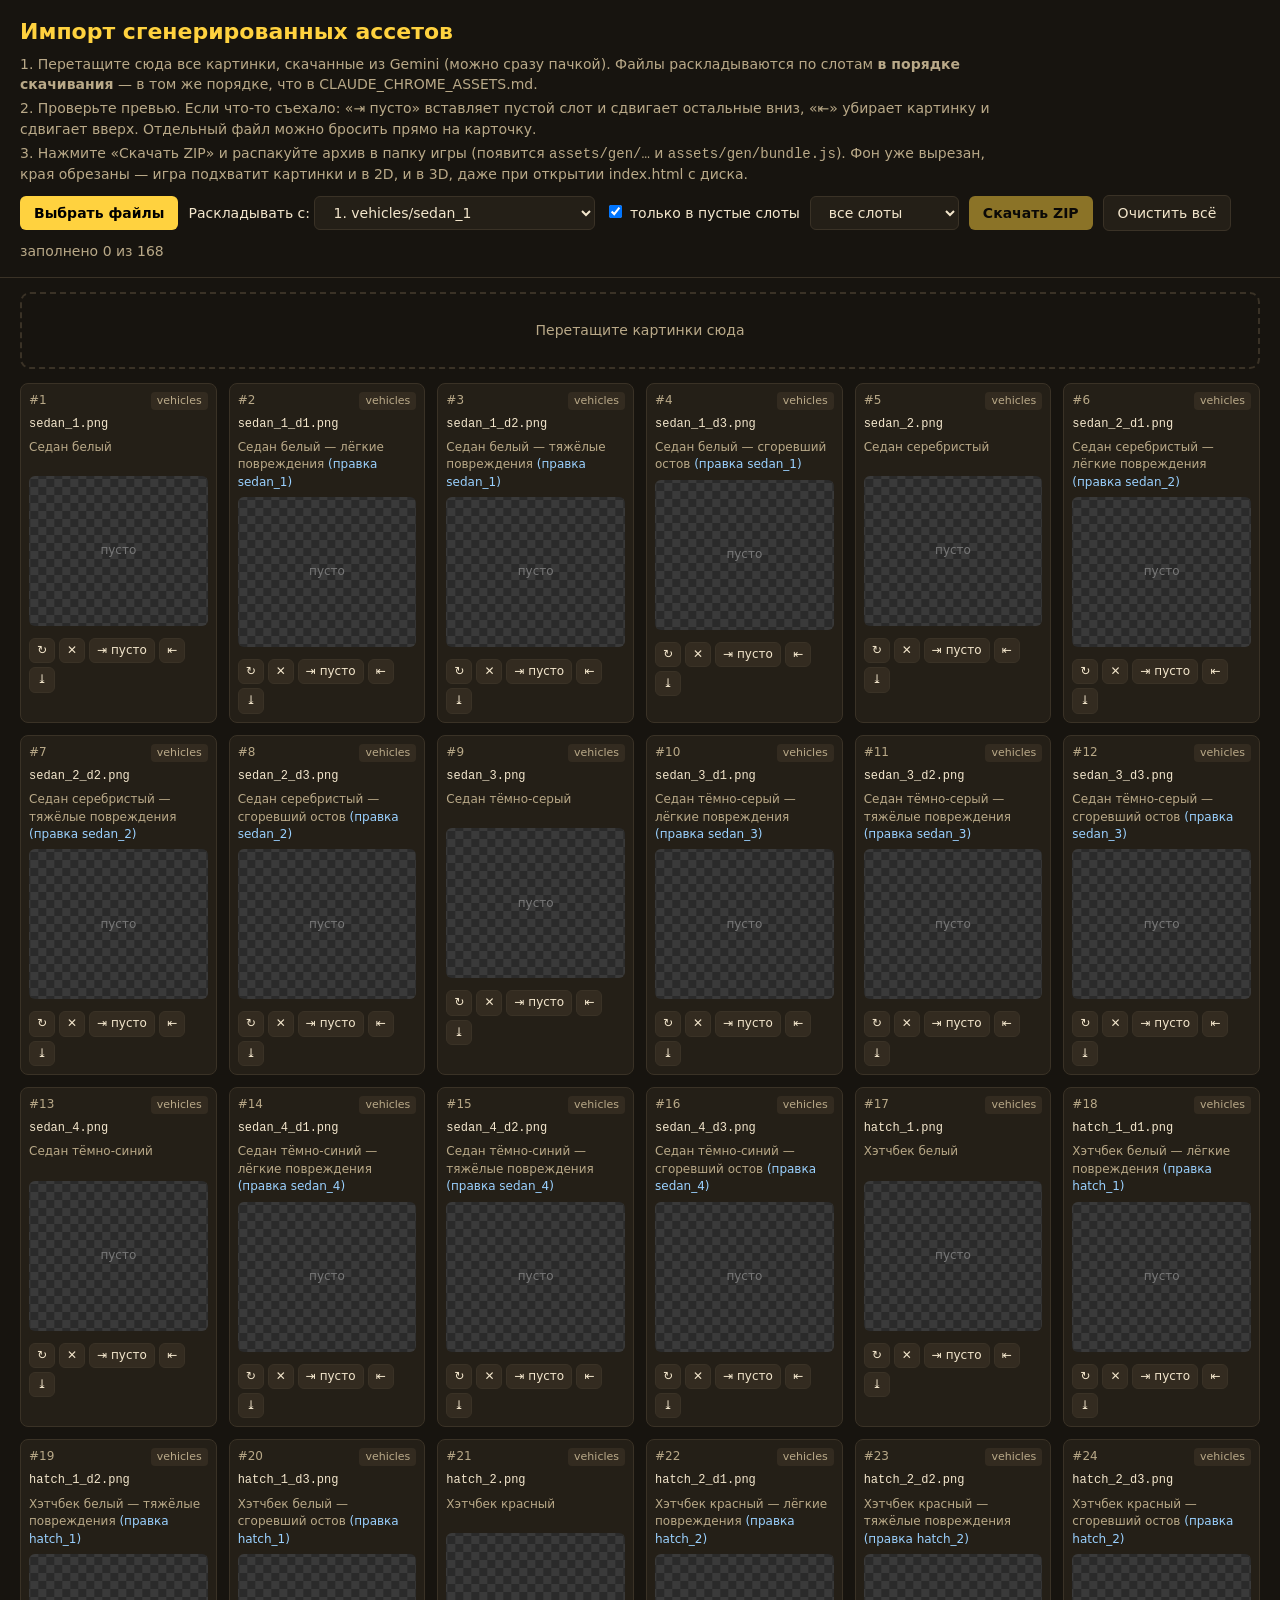
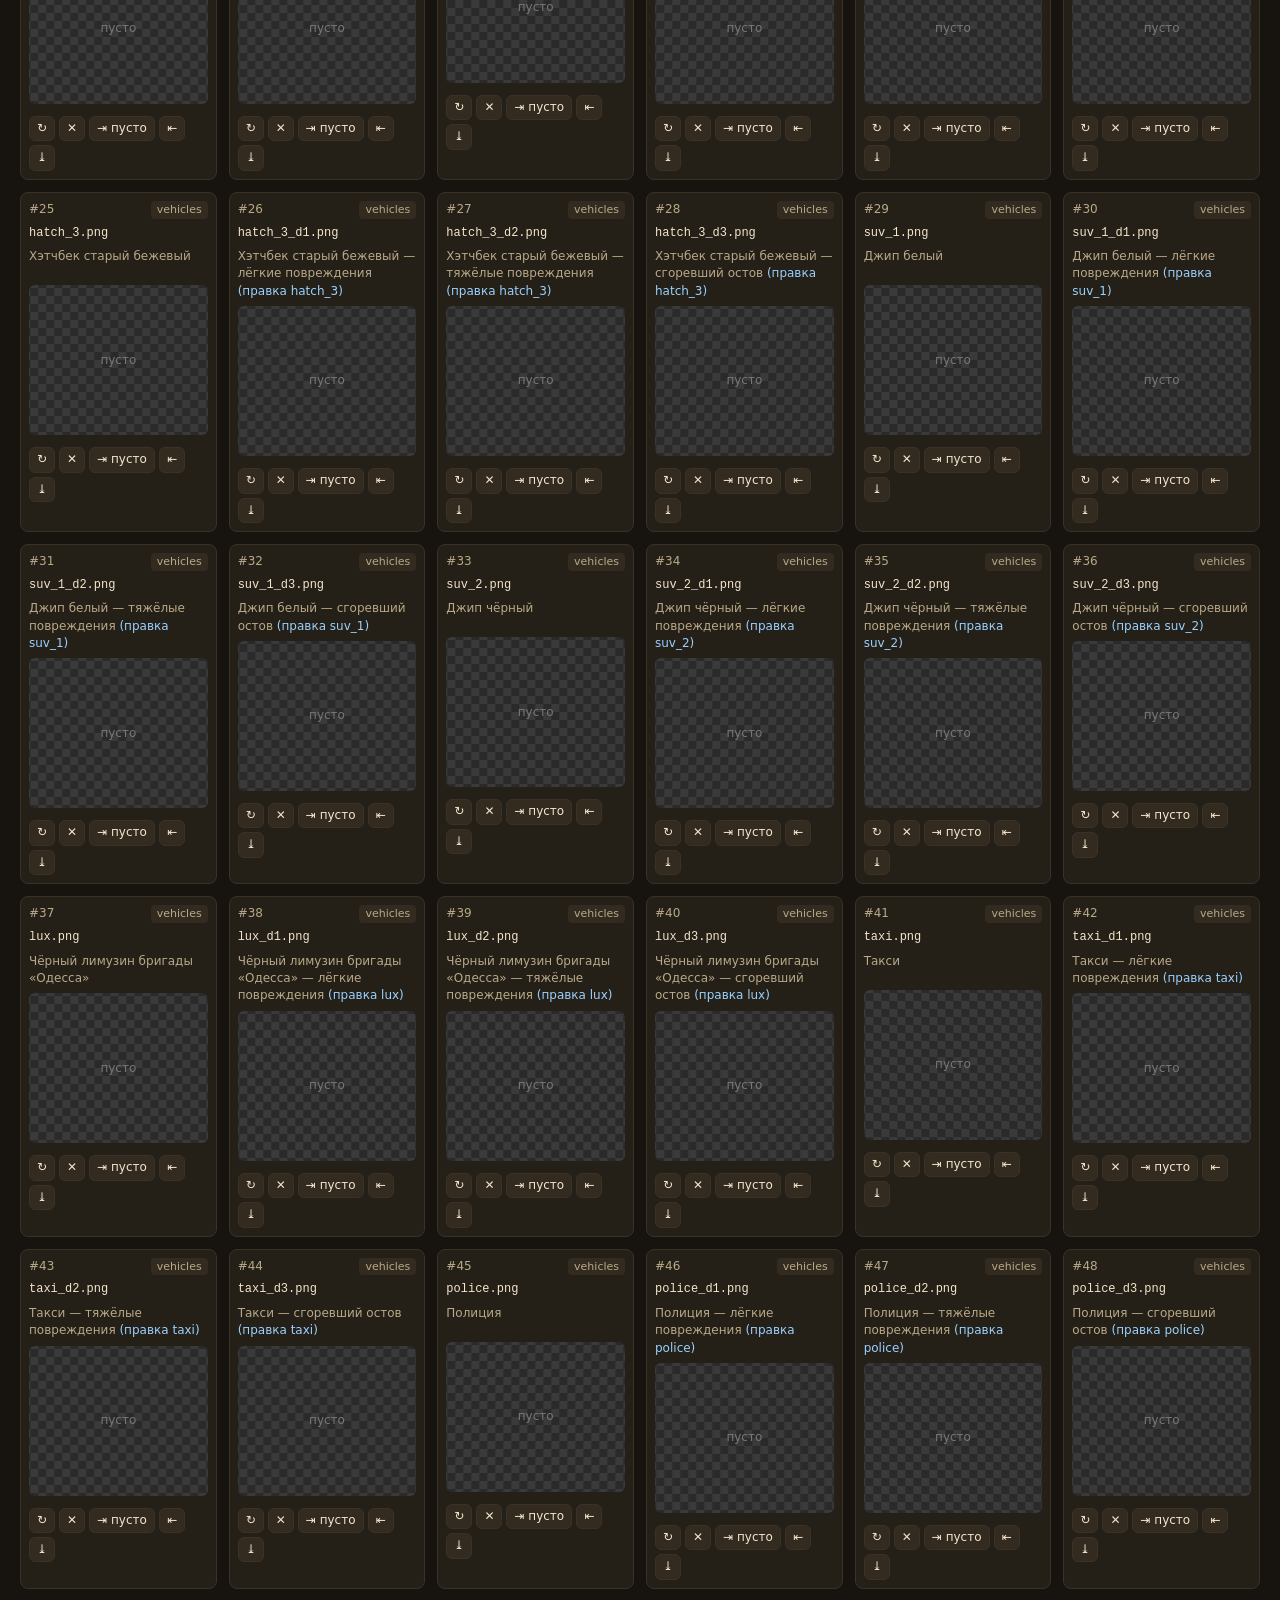
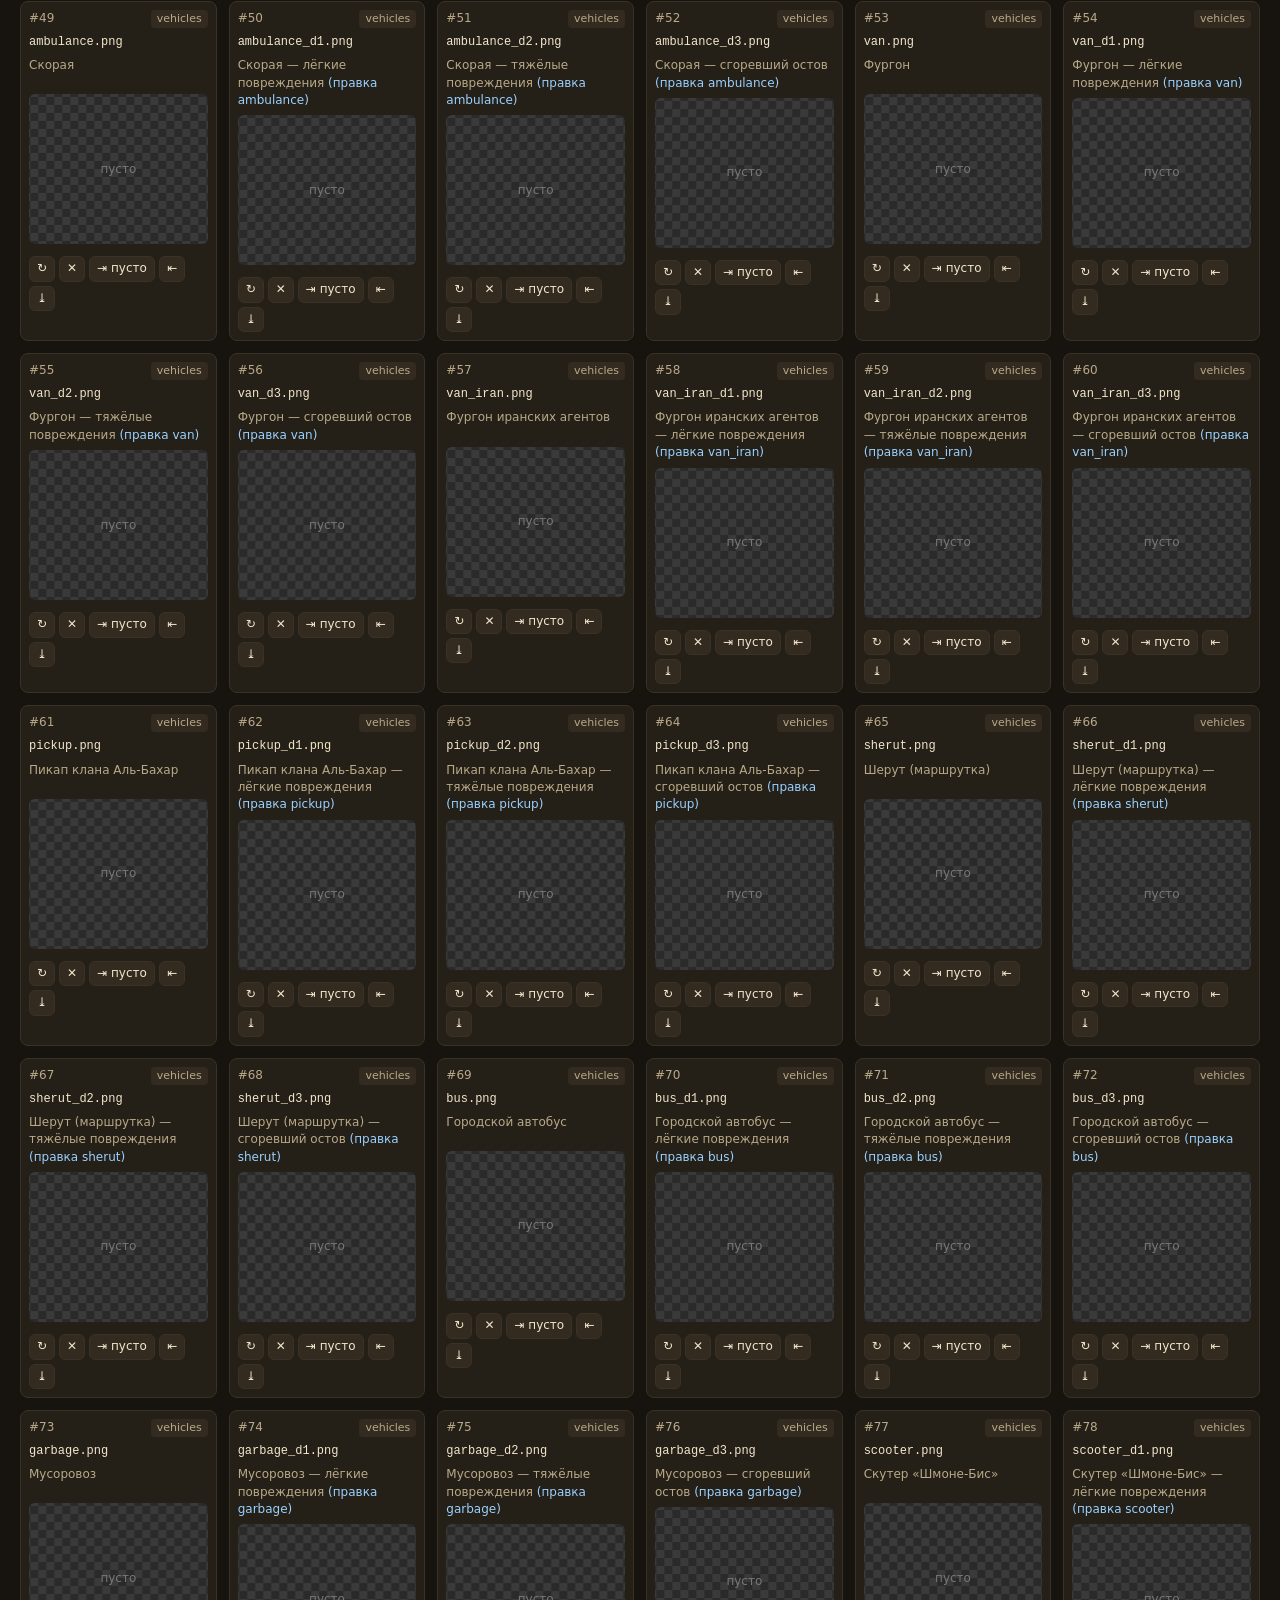
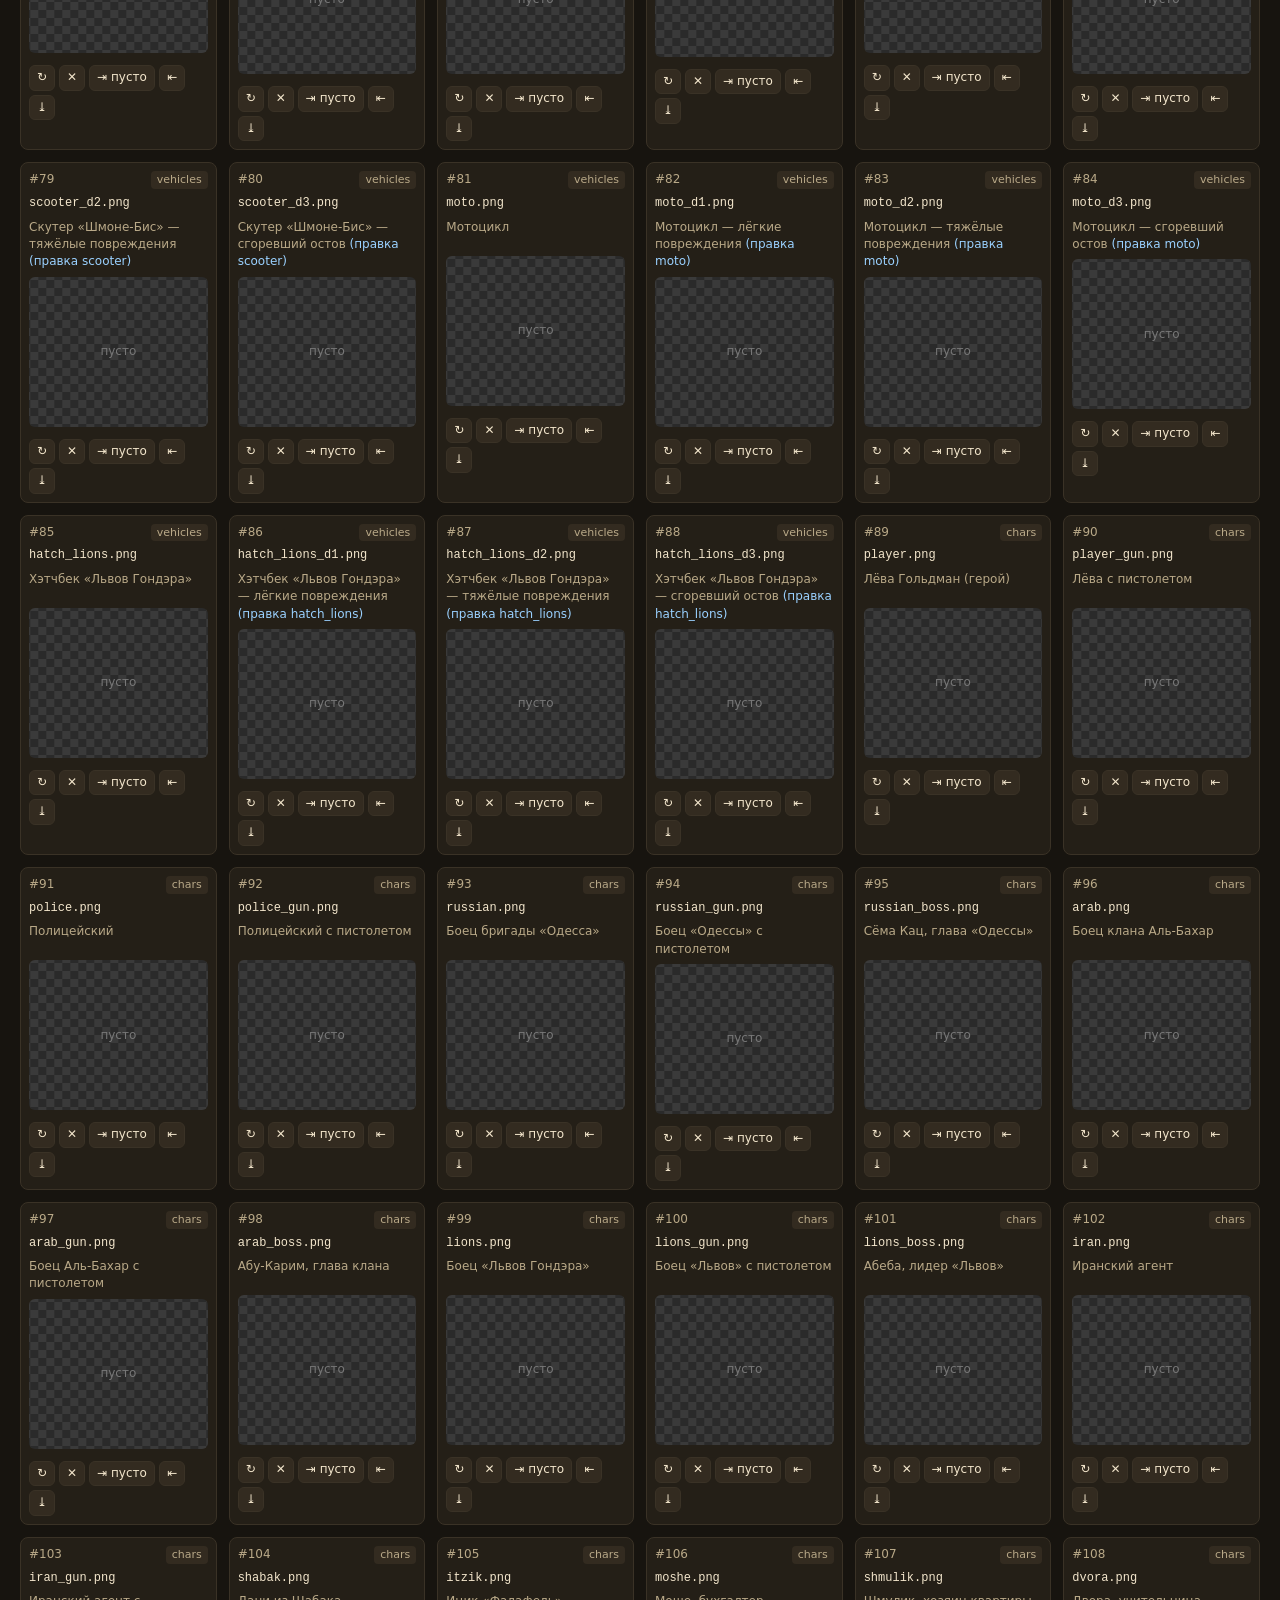
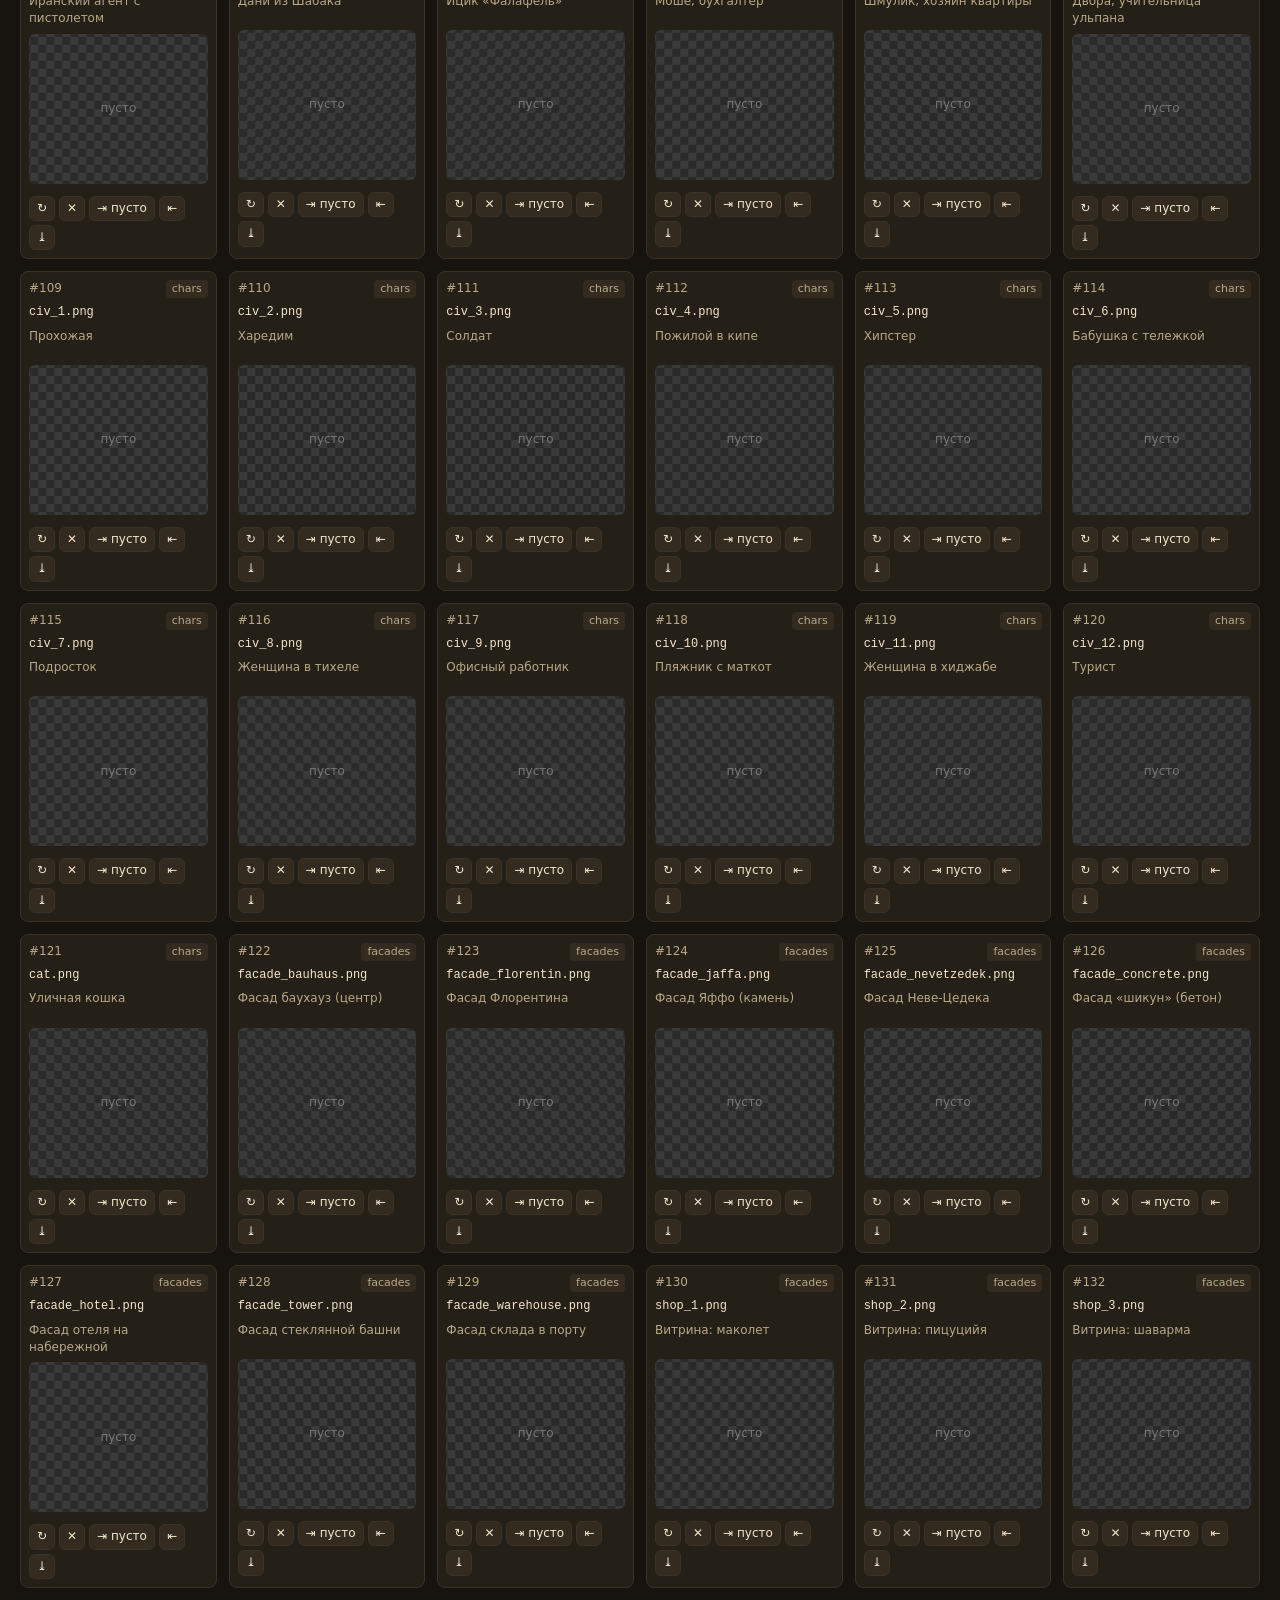
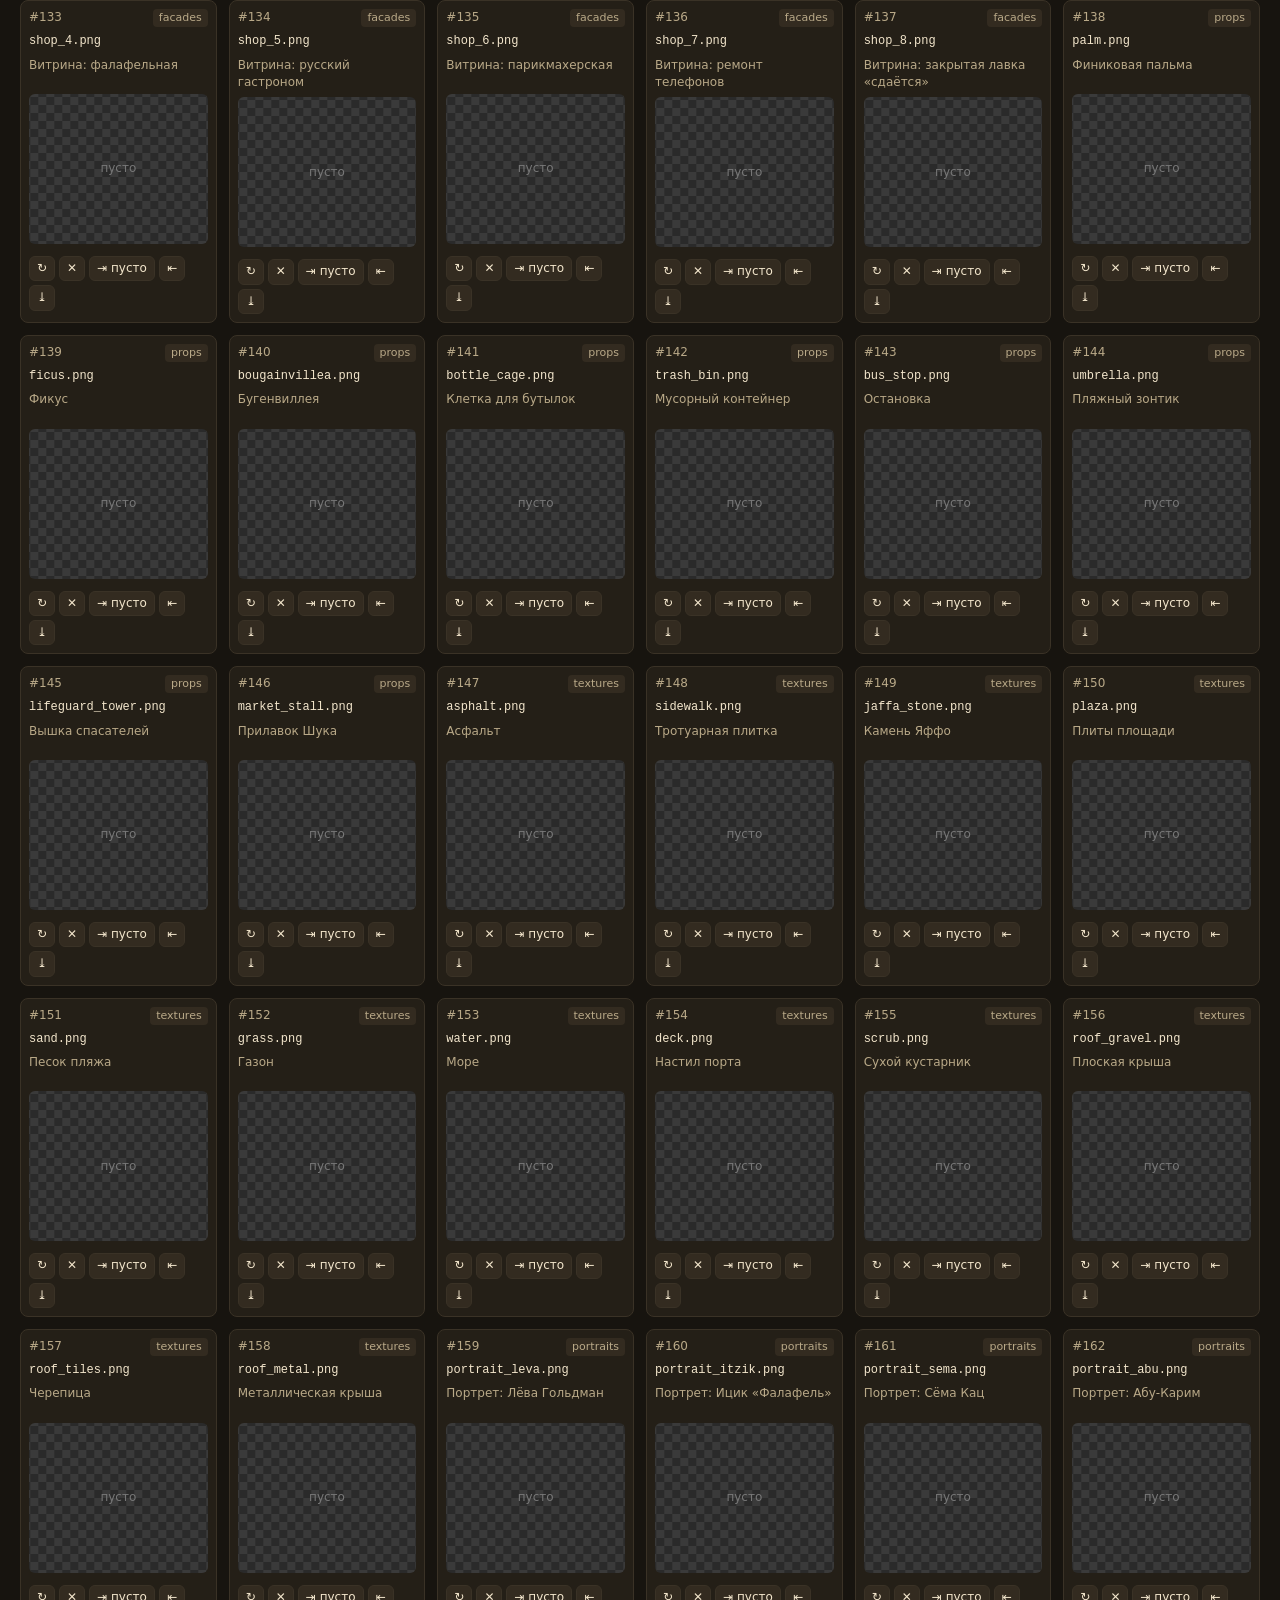
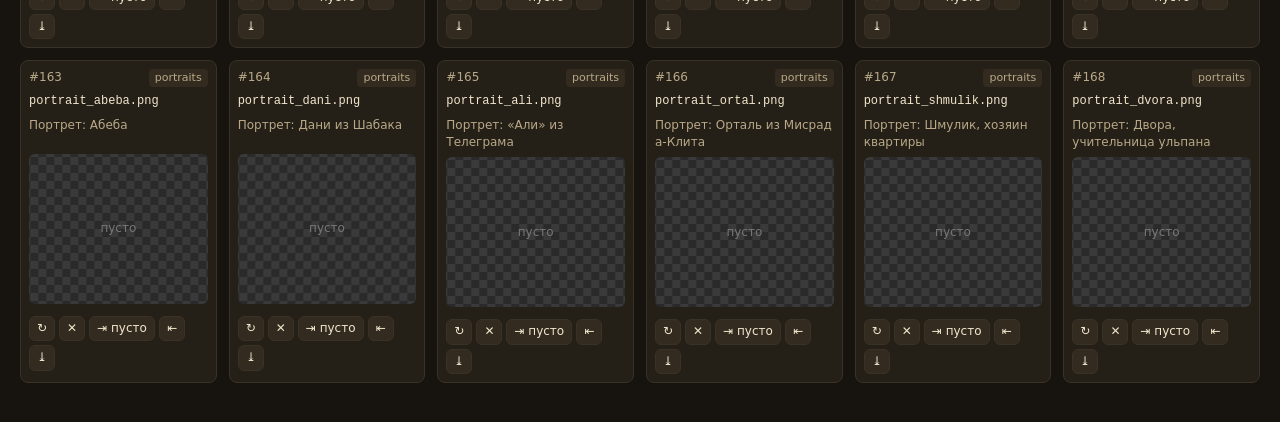
==== commit 5d99bade: "Портреты героев в окне звонка; лимузин остаётся у ресторана - js/portraits.js: карикатурные портреты" ====
--- a/tools/import.html
+++ b/tools/import.html
@@ -46,7 +46,7 @@
     <label class="btn">Выбрать файлы<input id="pick" type="file" accept="image/*" multiple hidden></label>
     <label>Раскладывать с: <select id="start"></select></label>
     <label><input type="checkbox" id="onlyEmpty" checked> только в пустые слоты</label>
-    <select id="filter"><option value="all">все слоты</option><option value="empty">пустые</option><option value="filled">заполненные</option><option value="vehicles">машины</option><option value="chars">персонажи</option><option value="props">объекты</option><option value="facades">фасады</option><option value="textures">текстуры</option></select>
+    <select id="filter"><option value="all">все слоты</option><option value="empty">пустые</option><option value="filled">заполненные</option><option value="vehicles">машины</option><option value="chars">персонажи</option><option value="props">объекты</option><option value="facades">фасады</option><option value="textures">текстуры</option><option value="portraits">портреты</option></select>
     <button id="zip">Скачать ZIP</button>
     <button class="ghost" id="clear">Очистить всё</button>
     <span id="stats"></span>
@@ -83,11 +83,11 @@
     c.getContext('2d').drawImage(im, 0, 0, c.width, c.height);
     return c;
   }
-  if (cat === 'textures') {
-    // квадрат 1024 по центру
-    const s = Math.min(im.width, im.height);
-    c.width = c.height = 1024;
-    c.getContext('2d').drawImage(im, (im.width - s) / 2, (im.height - s) / 2, s, s, 0, 0, 1024, 1024);
+  if (cat === 'textures' || cat === 'portraits') {
+    // квадрат по центру: текстуры — 1024, портреты — 512 (фон портрета оставляем)
+    const s = Math.min(im.width, im.height), n = cat === 'textures' ? 1024 : 512;
+    c.width = c.height = n;
+    c.getContext('2d').drawImage(im, (im.width - s) / 2, (im.height - s) / 2, s, s, 0, 0, n, n);
     return c;
   }
   const k = Math.min(1, 512 / Math.max(im.width, im.height));
@@ -188,7 +188,7 @@
   for (const s of slots) {
     if (f === 'empty' && s.canvas) continue;
     if (f === 'filled' && !s.canvas) continue;
-    if (['vehicles', 'chars', 'props', 'textures', 'facades'].includes(f) && s.cat !== f) continue;
+    if (['vehicles', 'chars', 'props', 'textures', 'facades', 'portraits'].includes(f) && s.cat !== f) continue;
     const card = document.createElement('div');
     card.className = 'card' + (s.canvas ? ' filled' : '');
     card.innerHTML = `<div class="head"><span>#${s.i + 1}</span><span class="badge">${s.cat}</span></div>
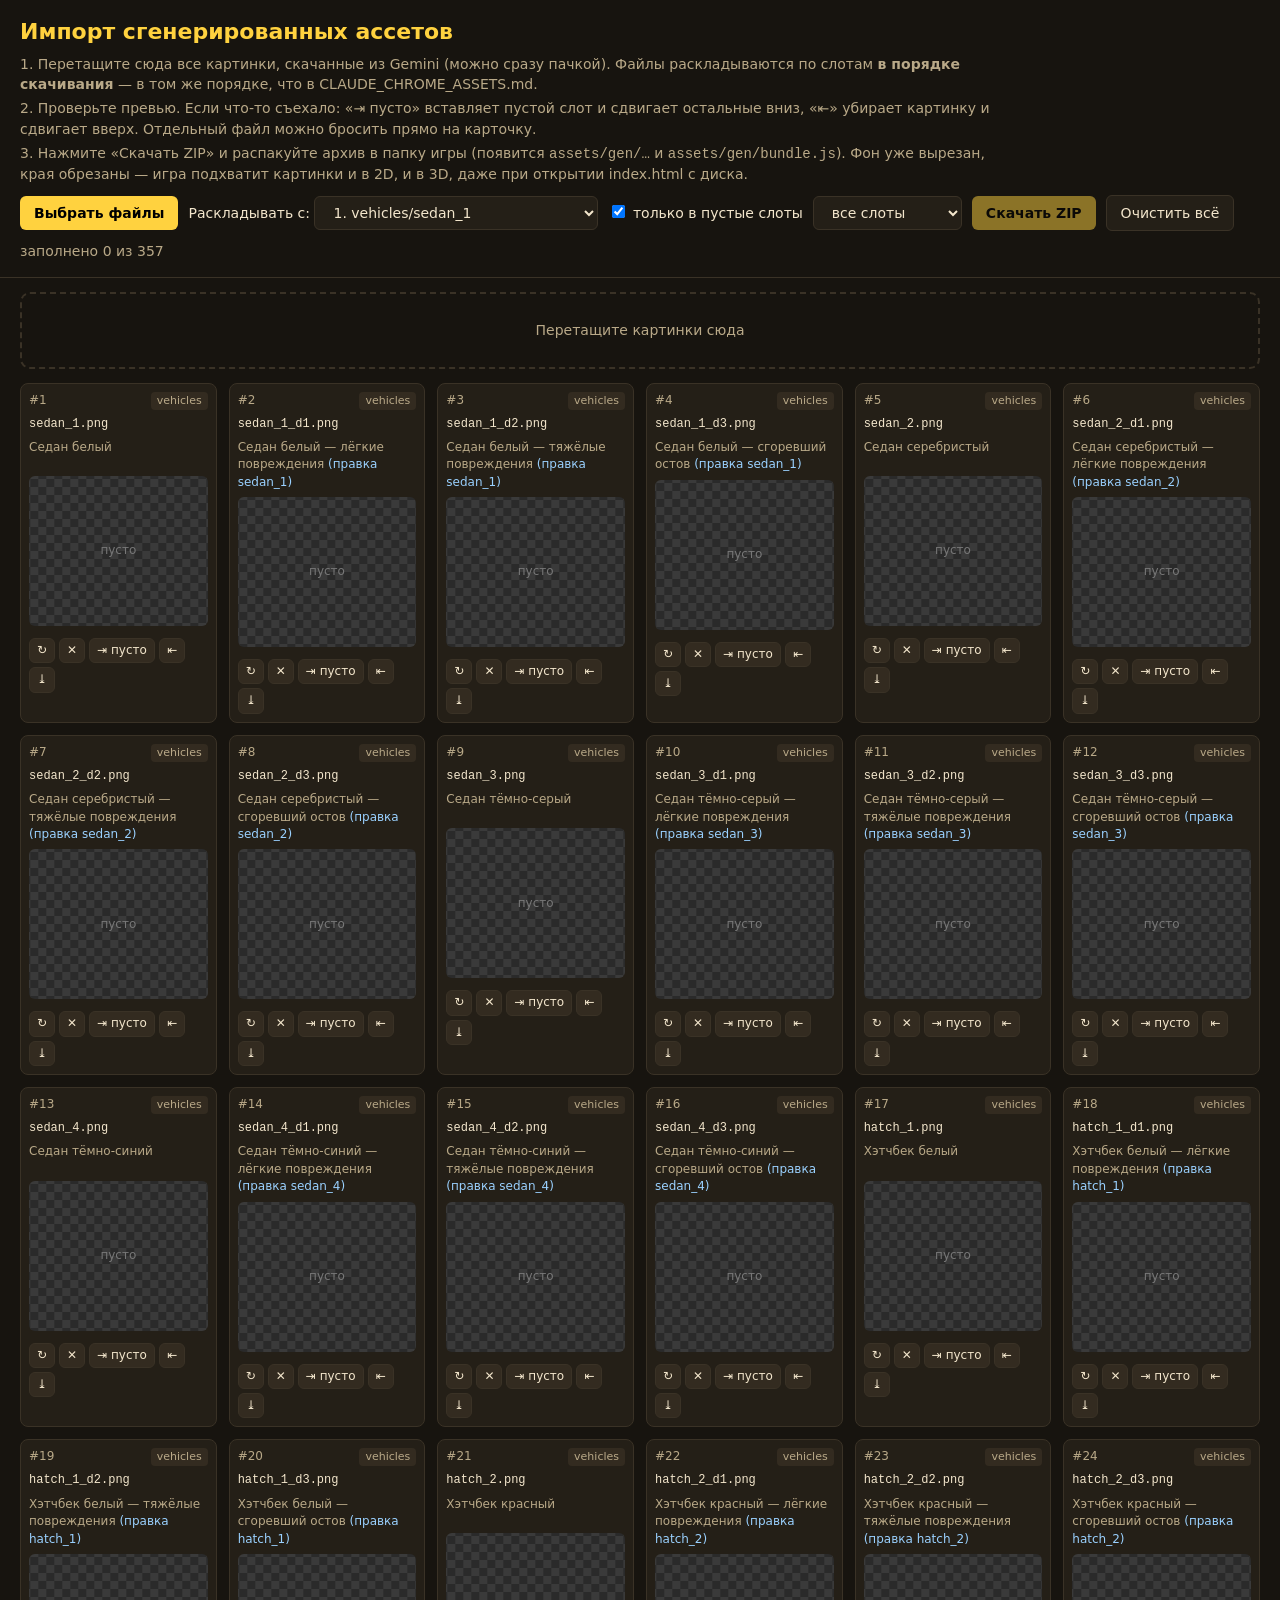
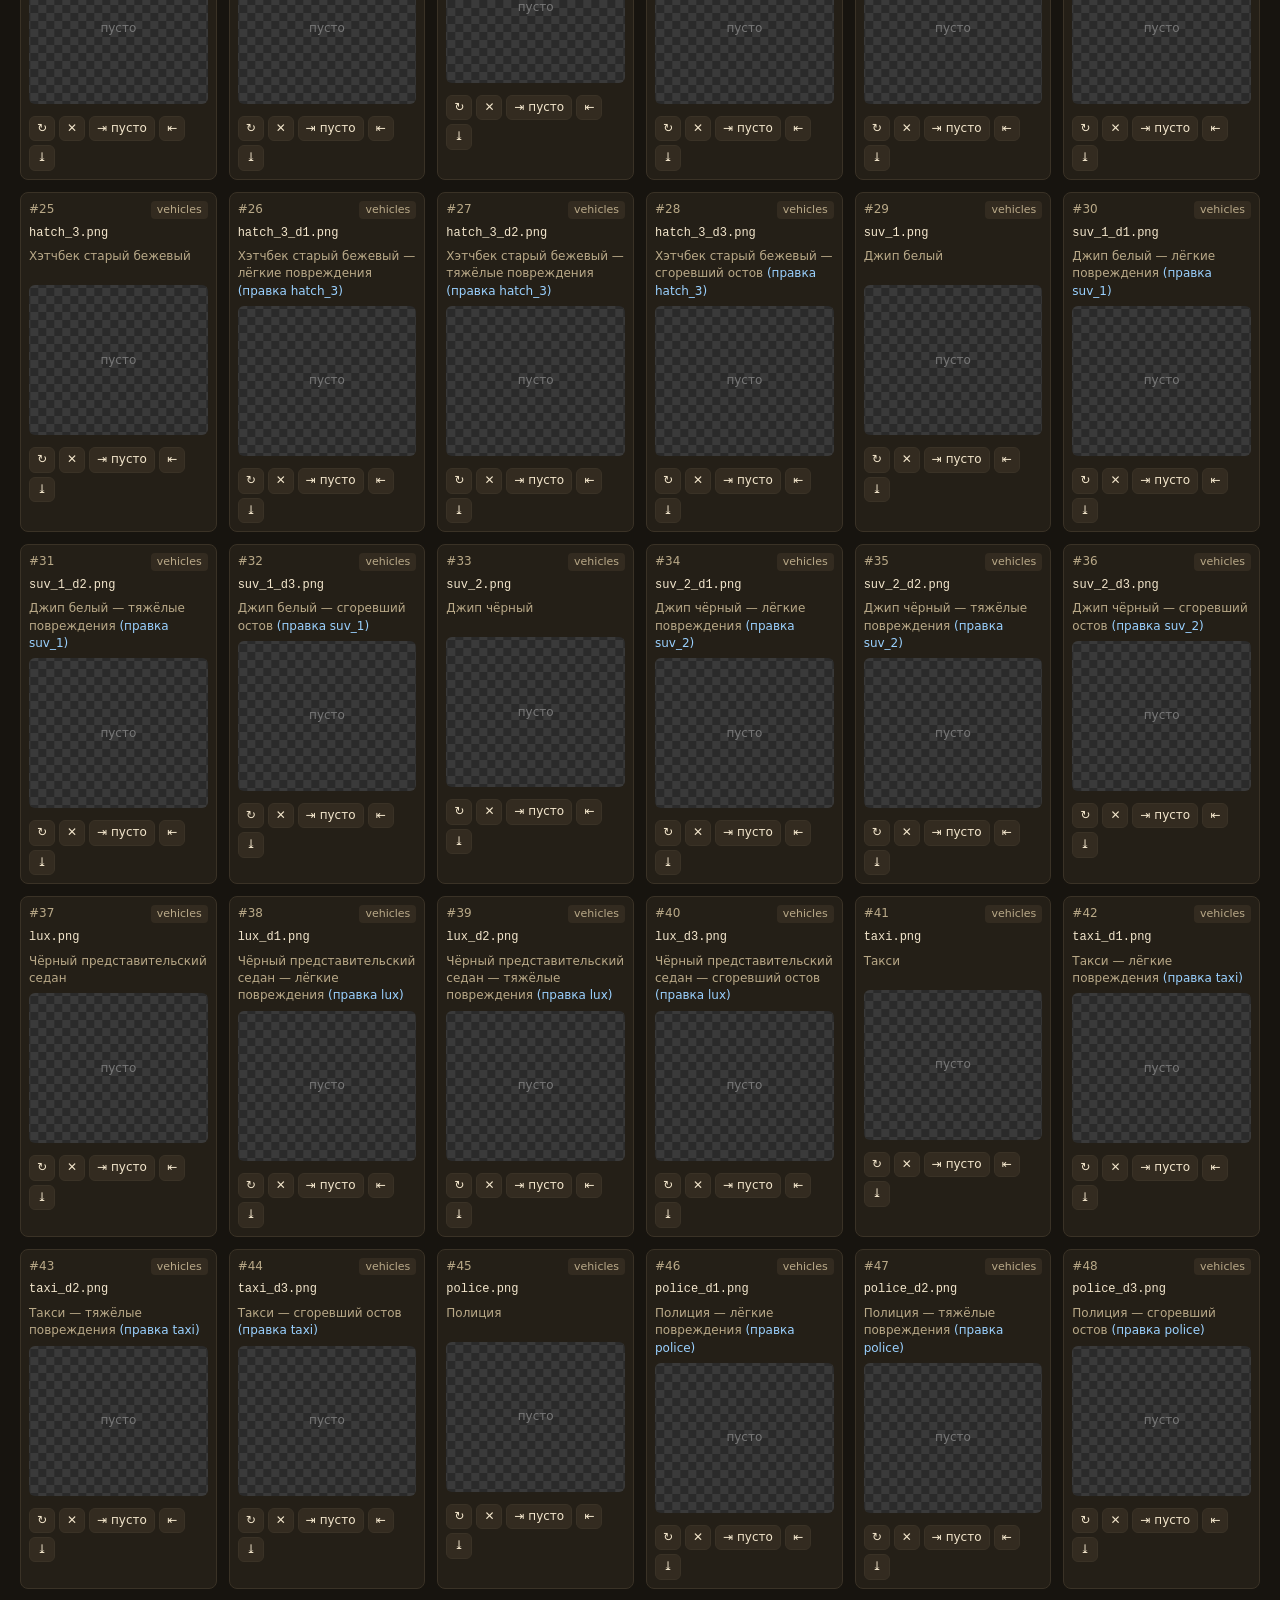
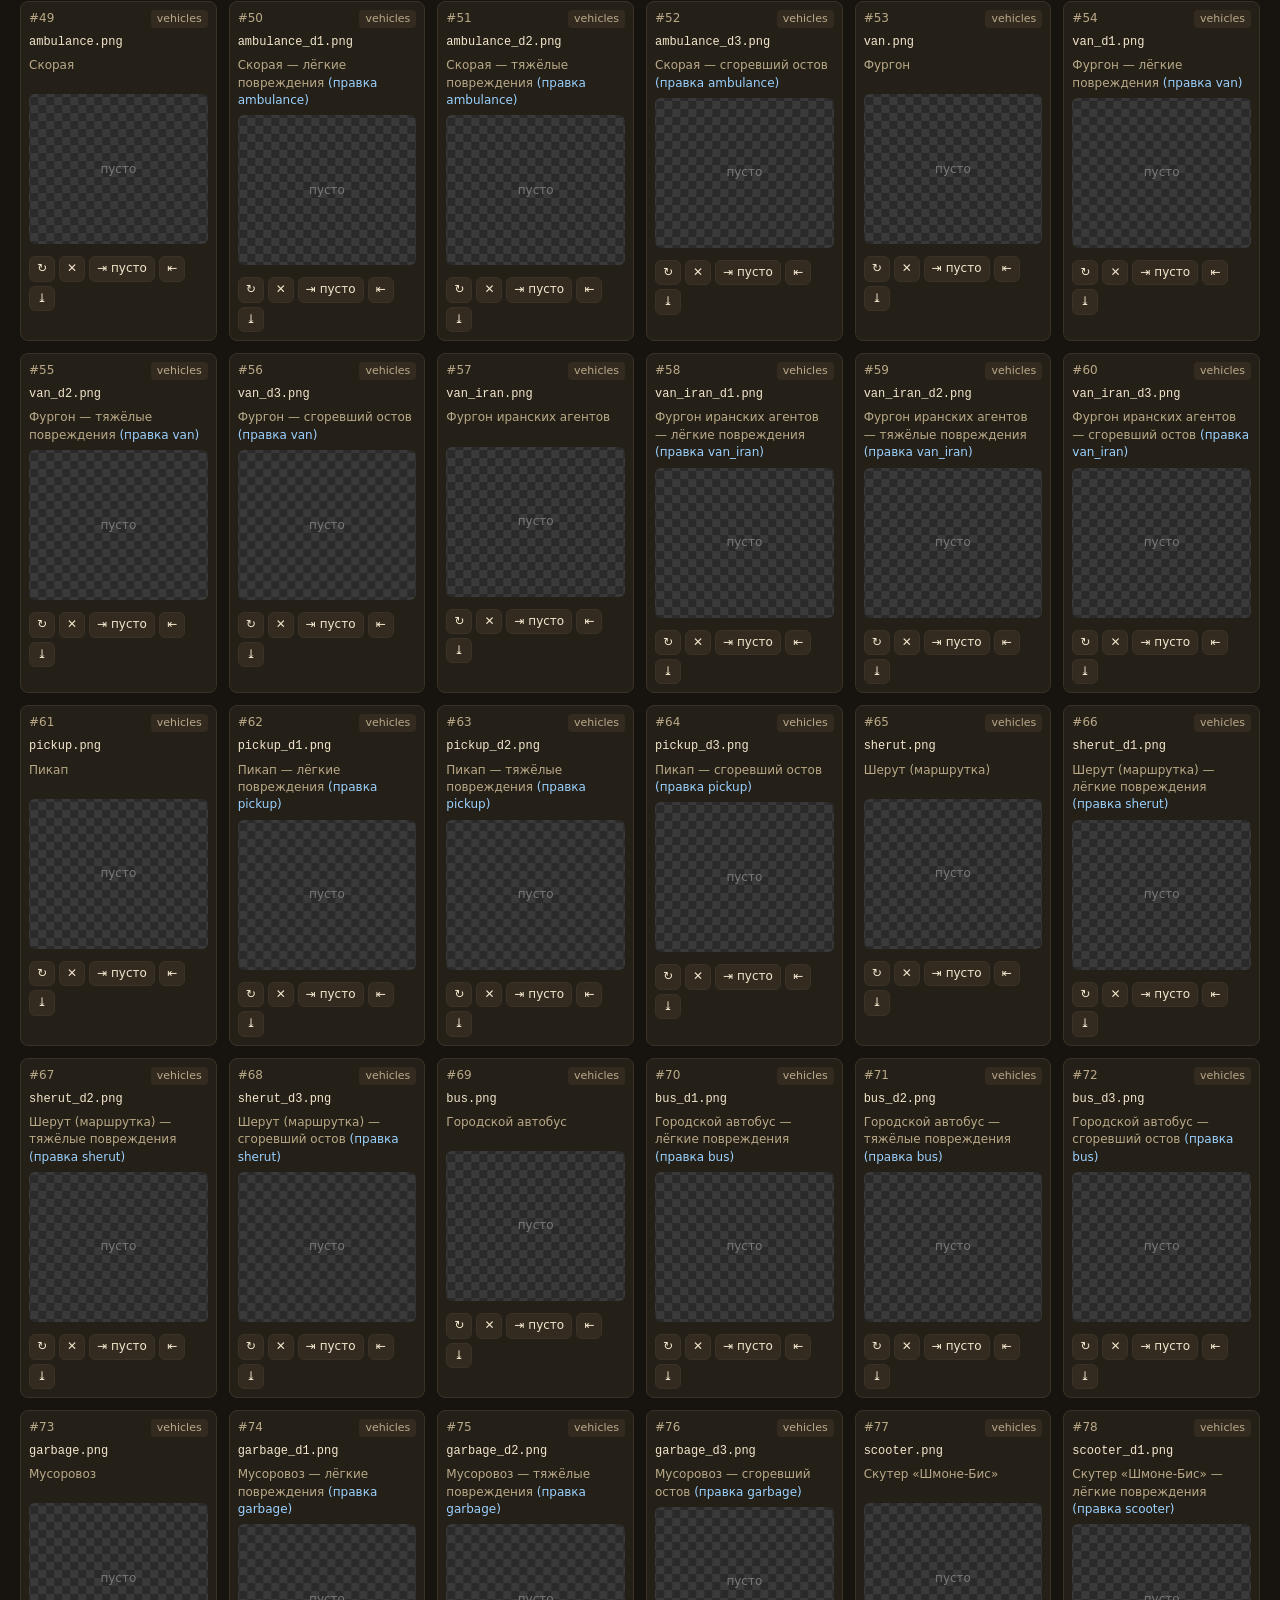
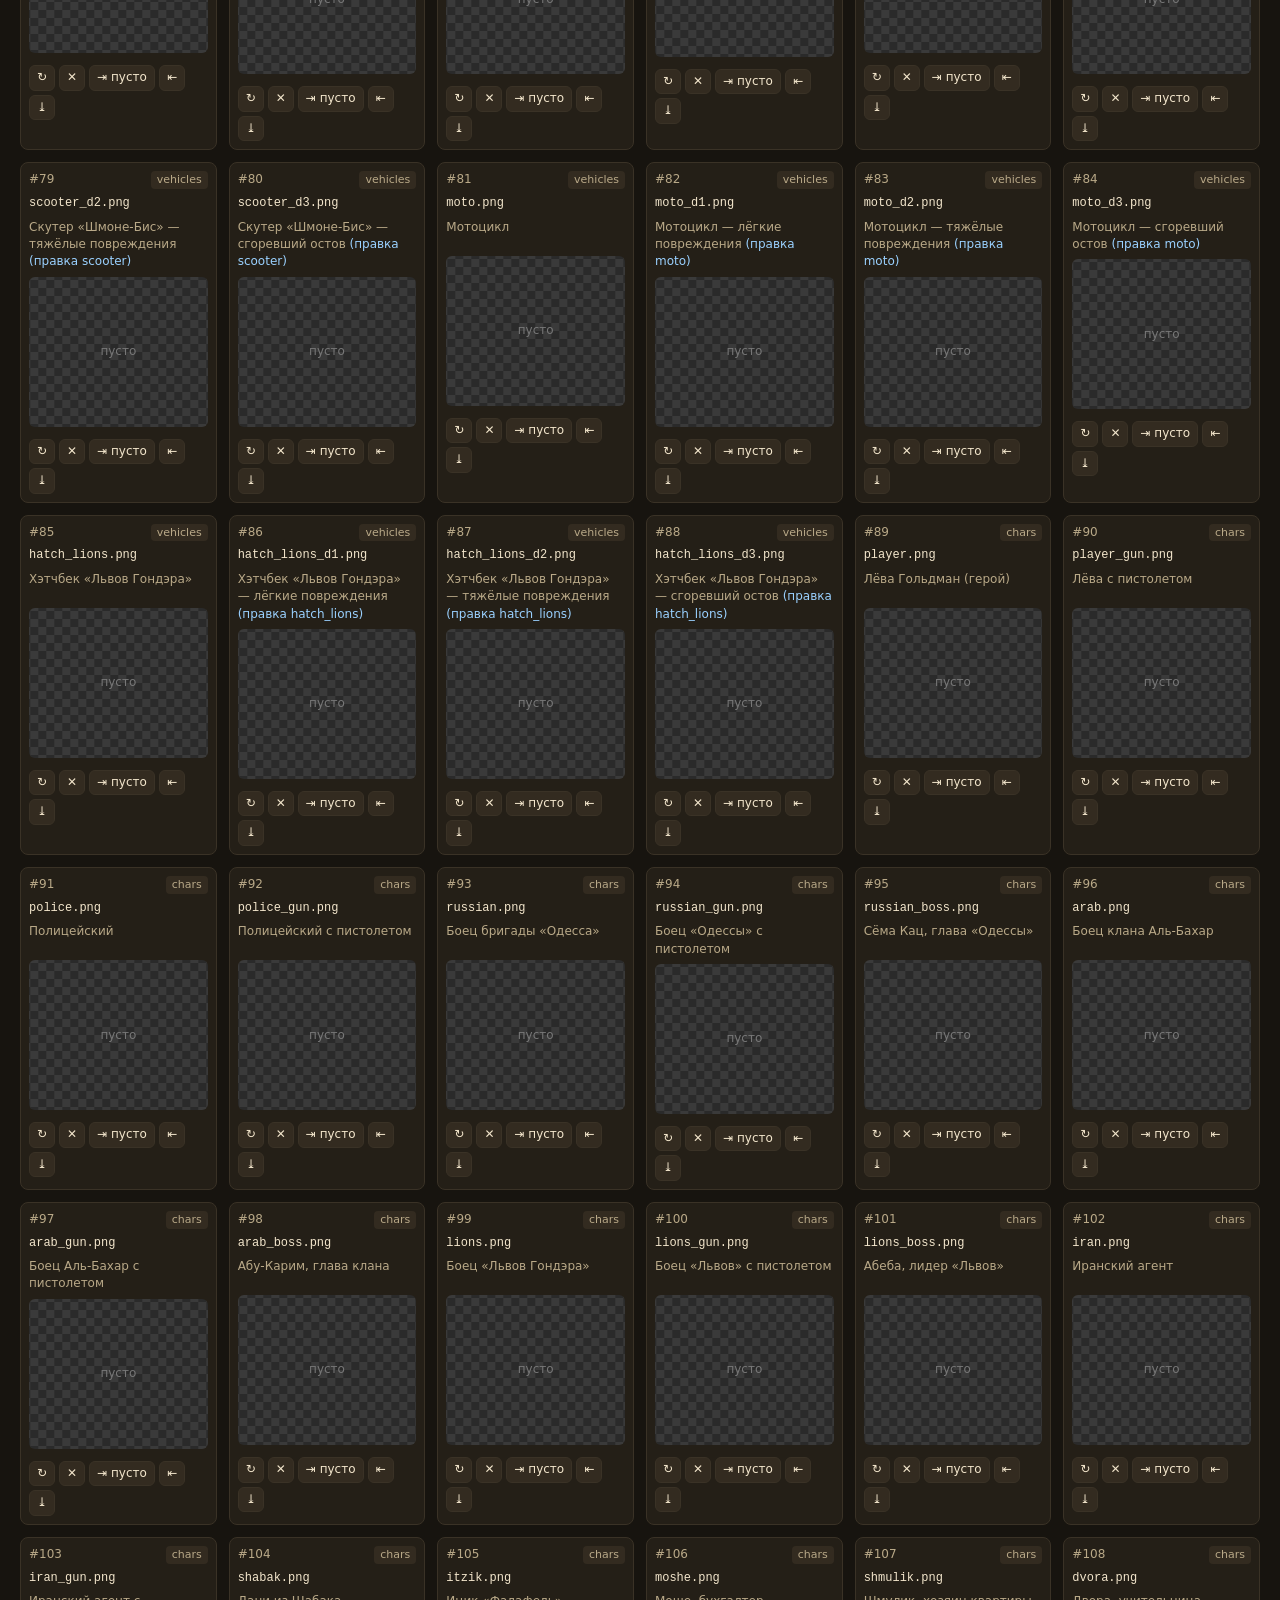
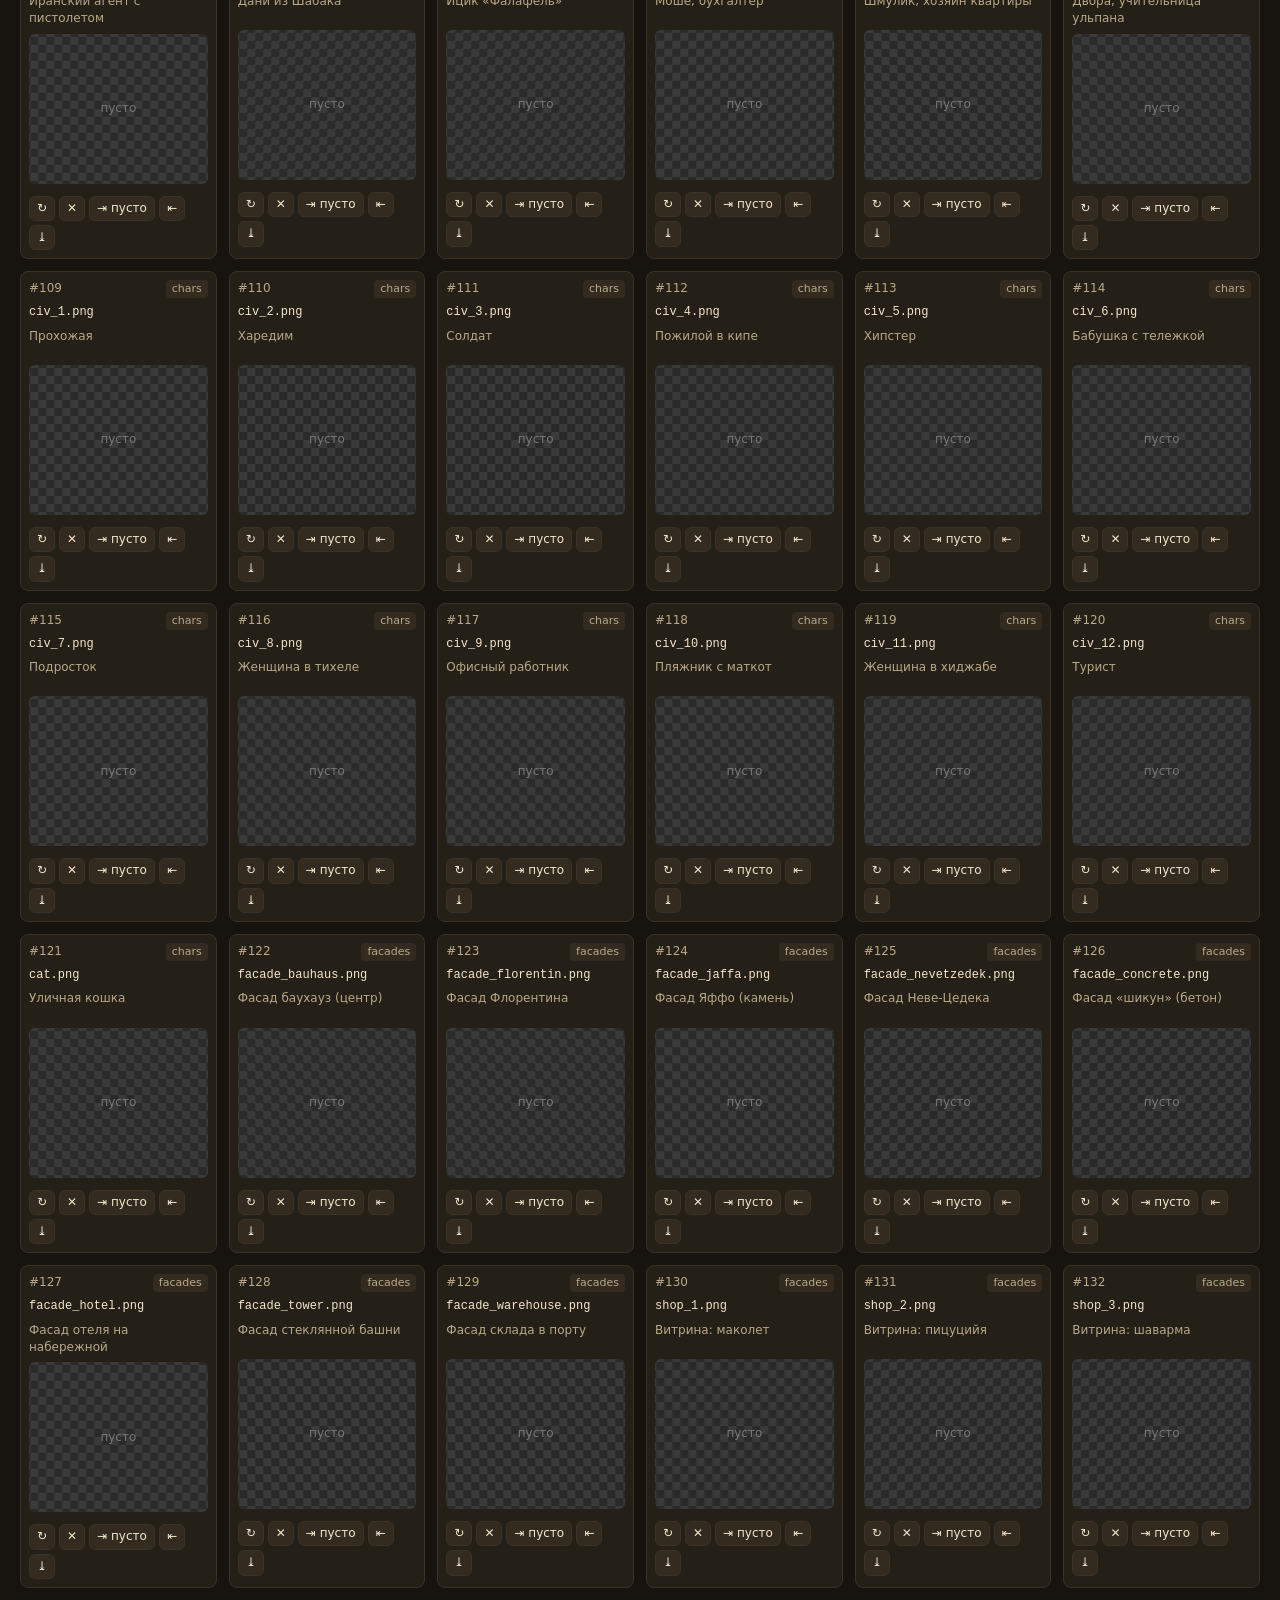
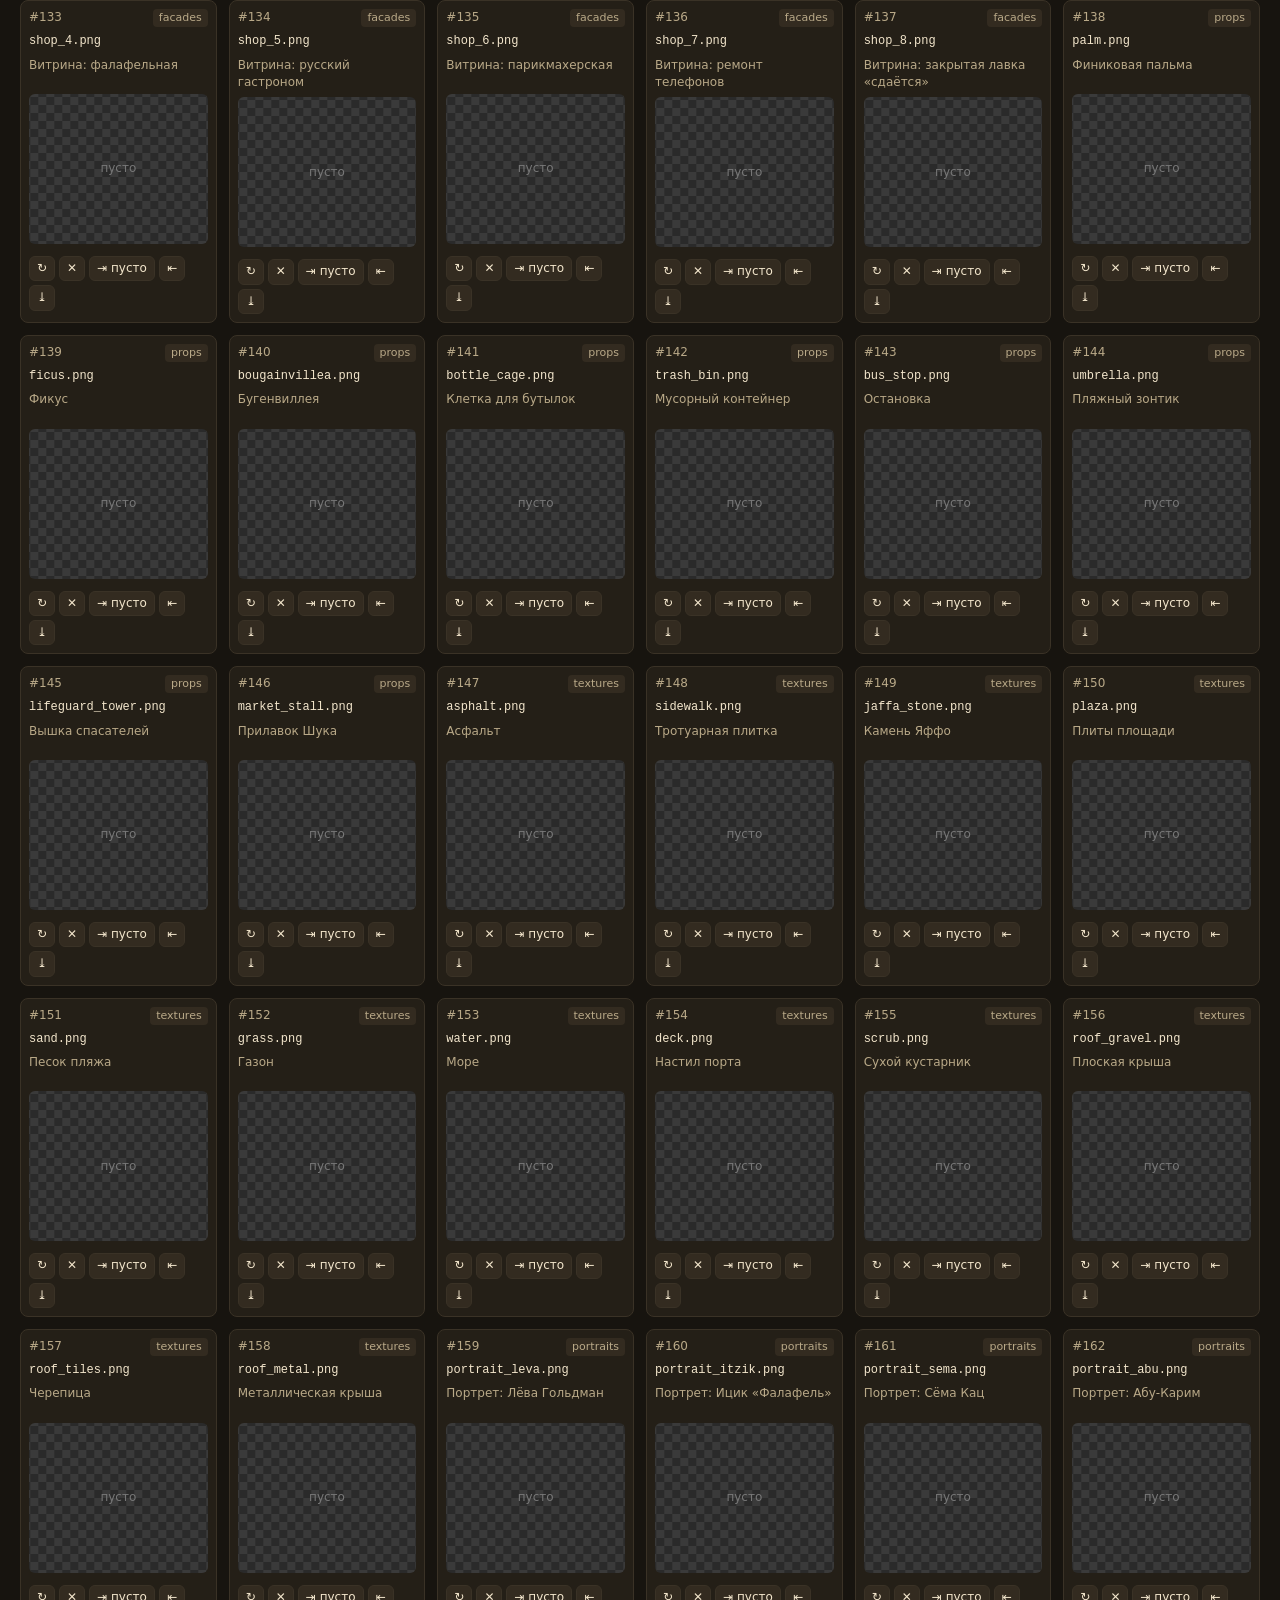
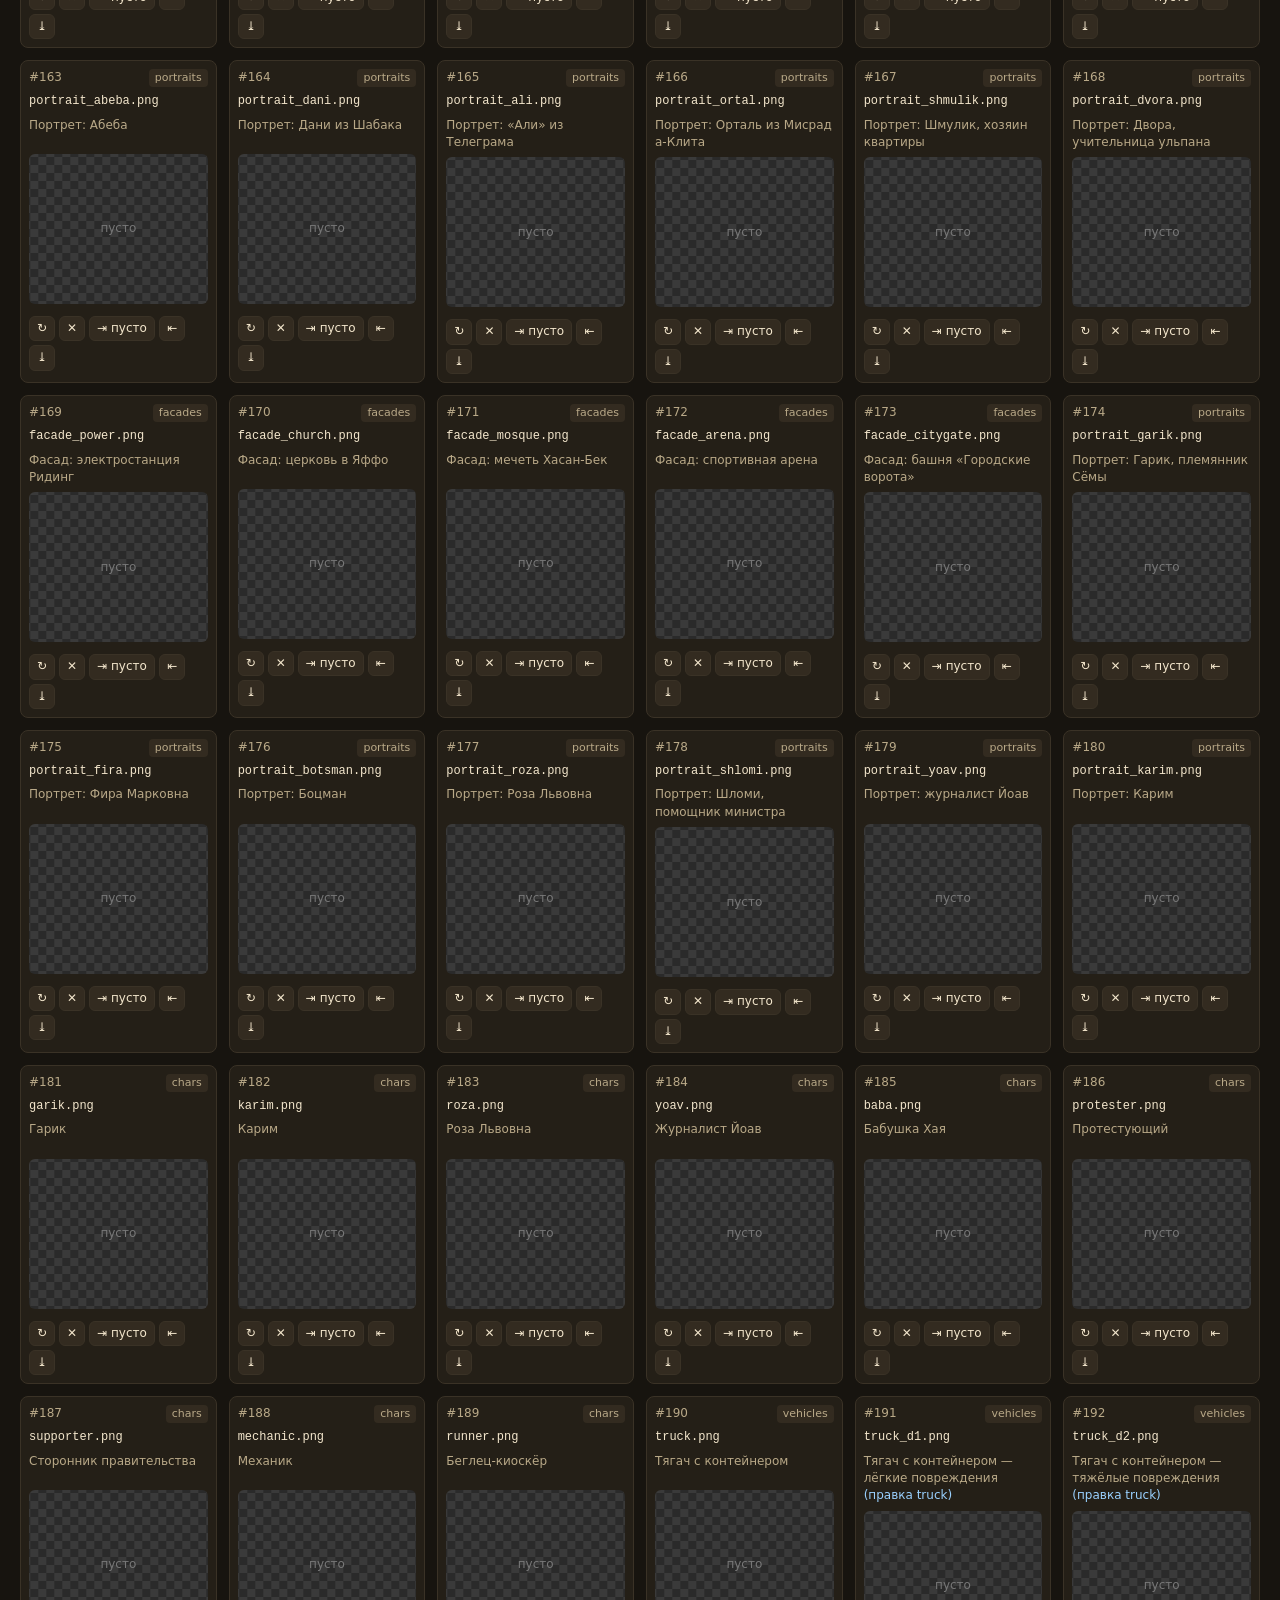
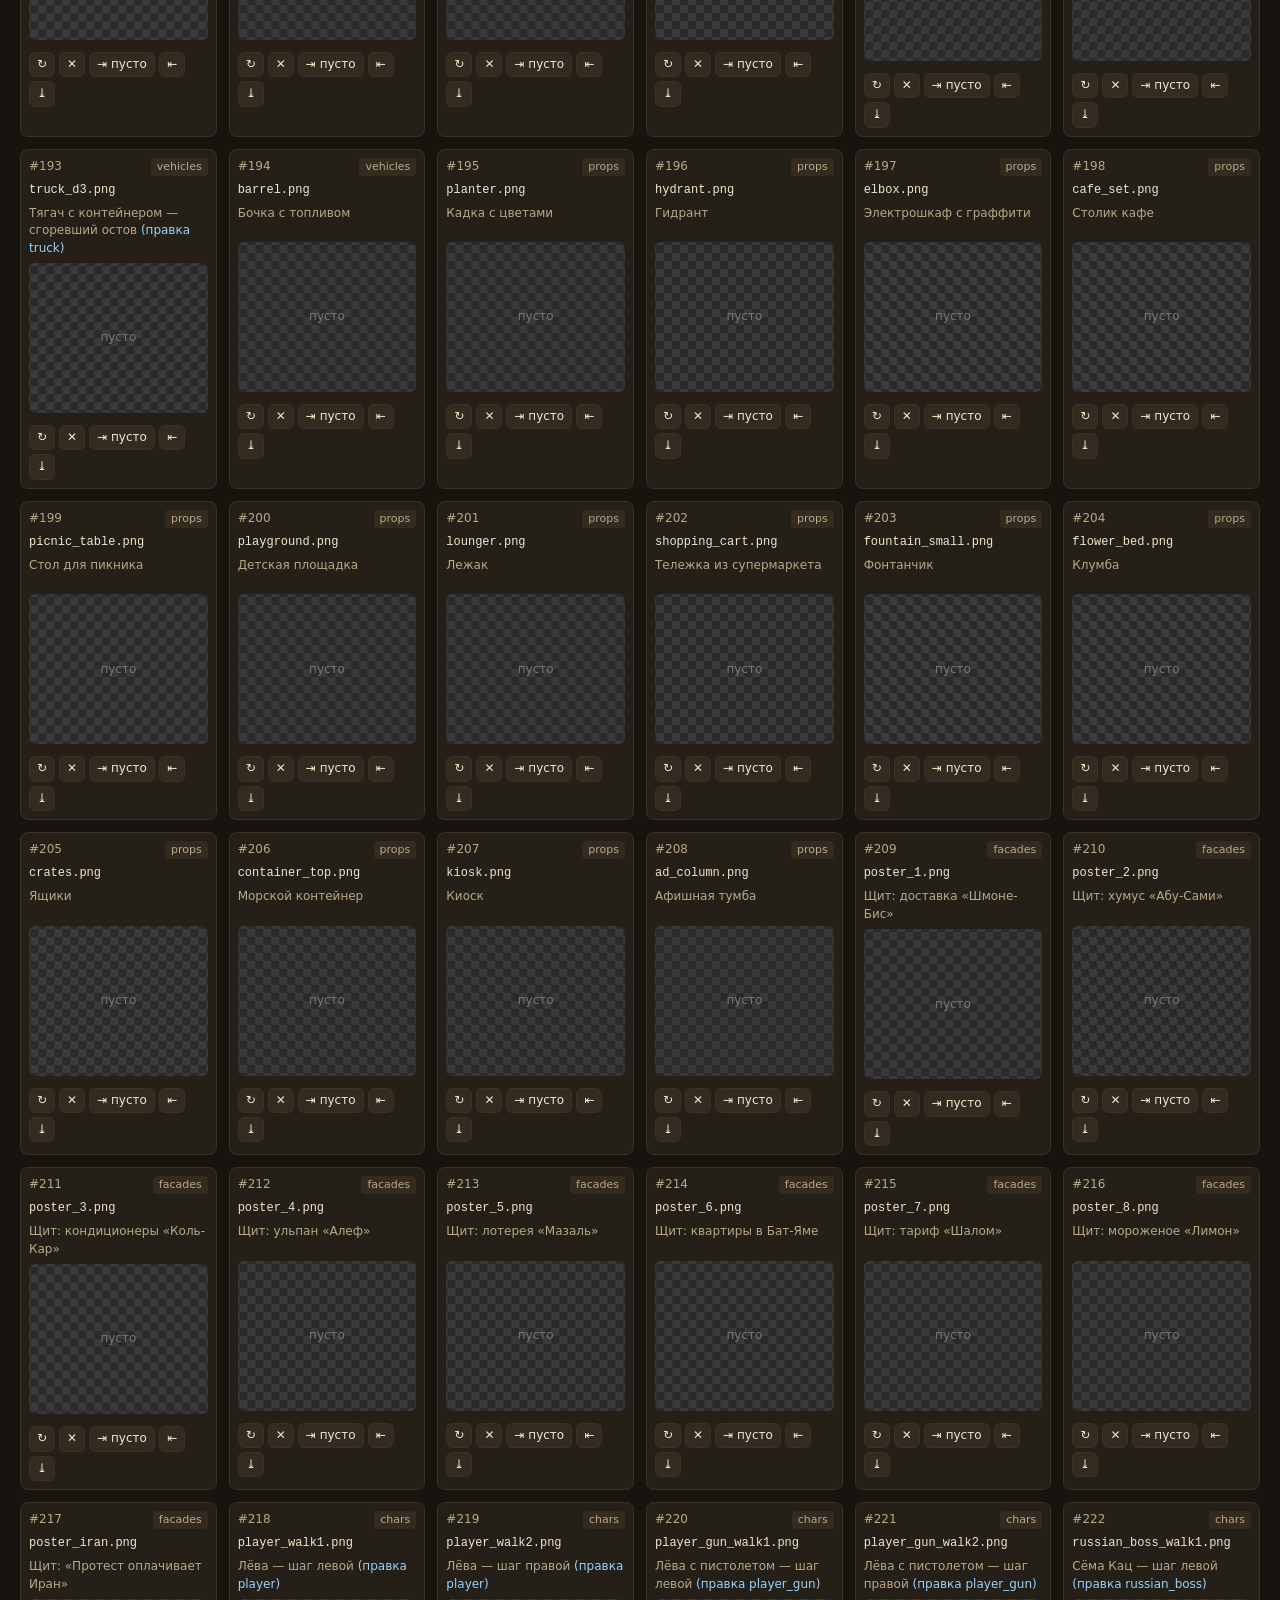
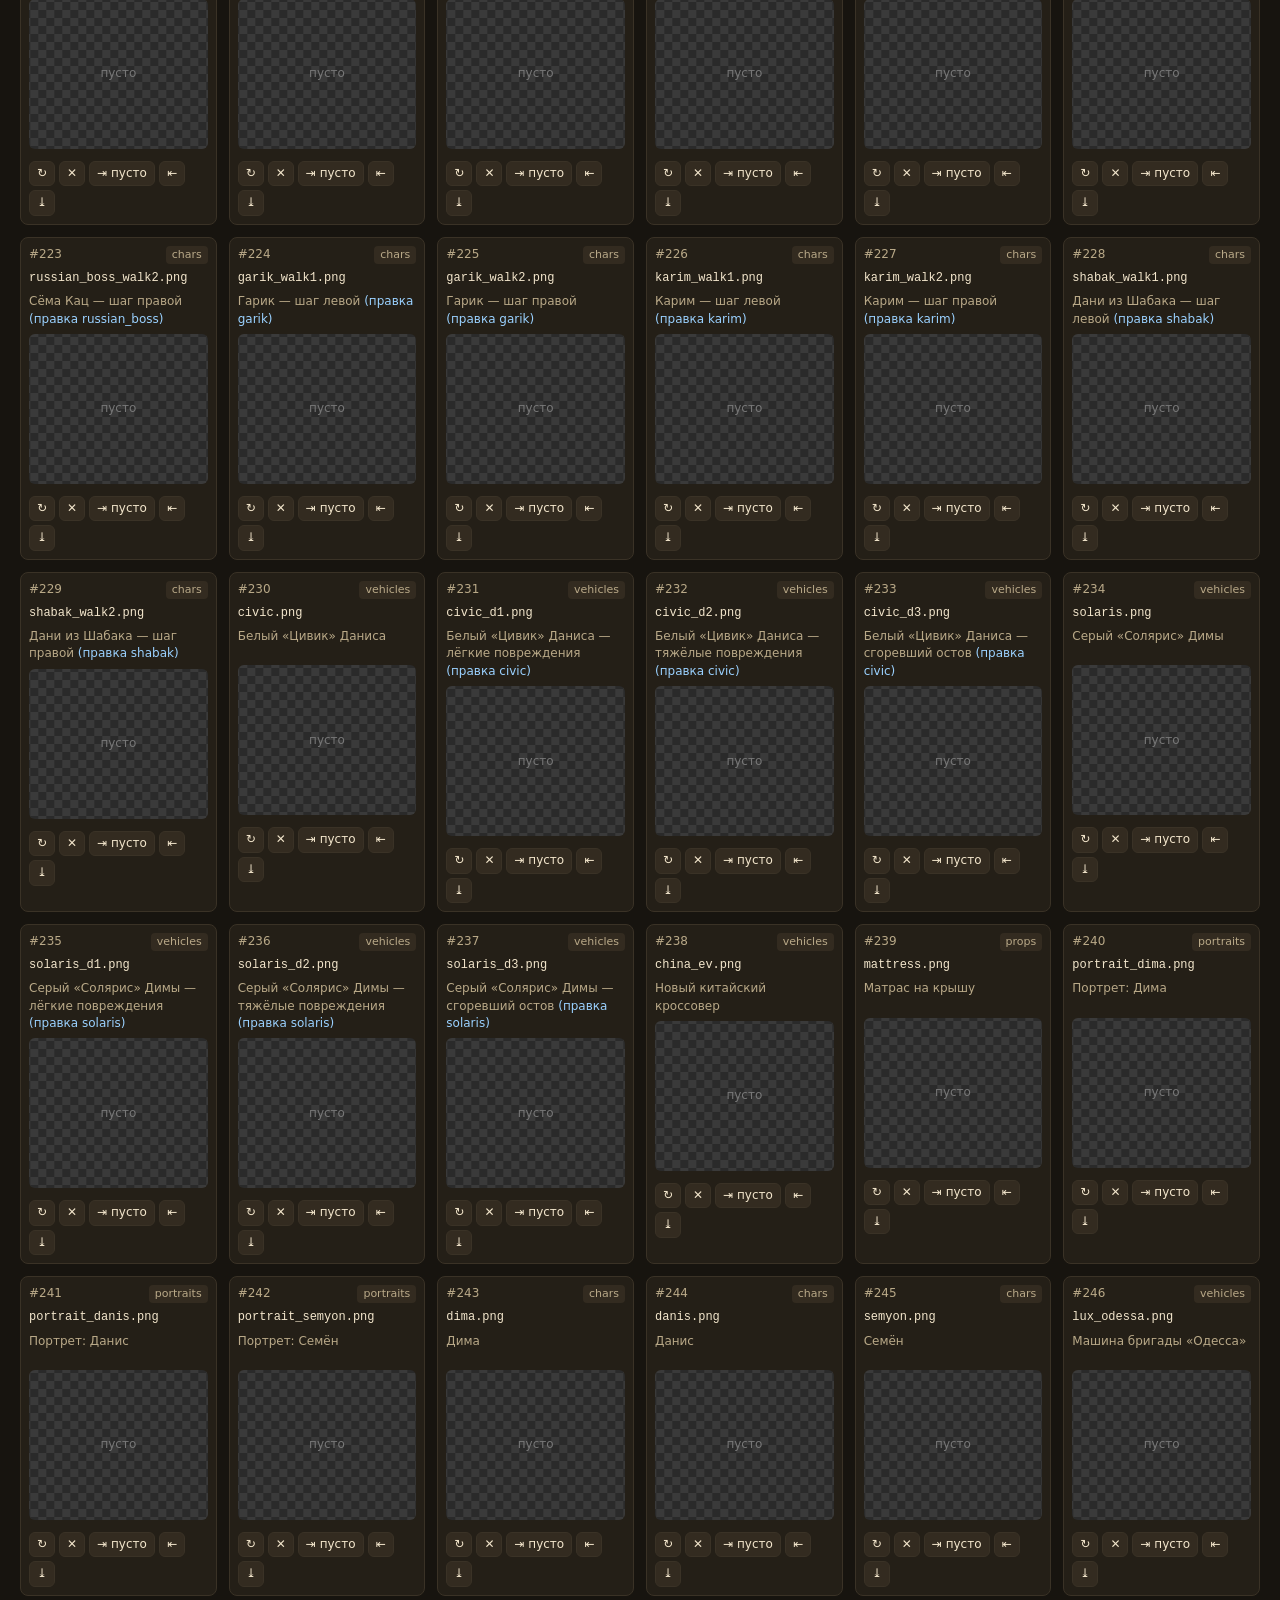
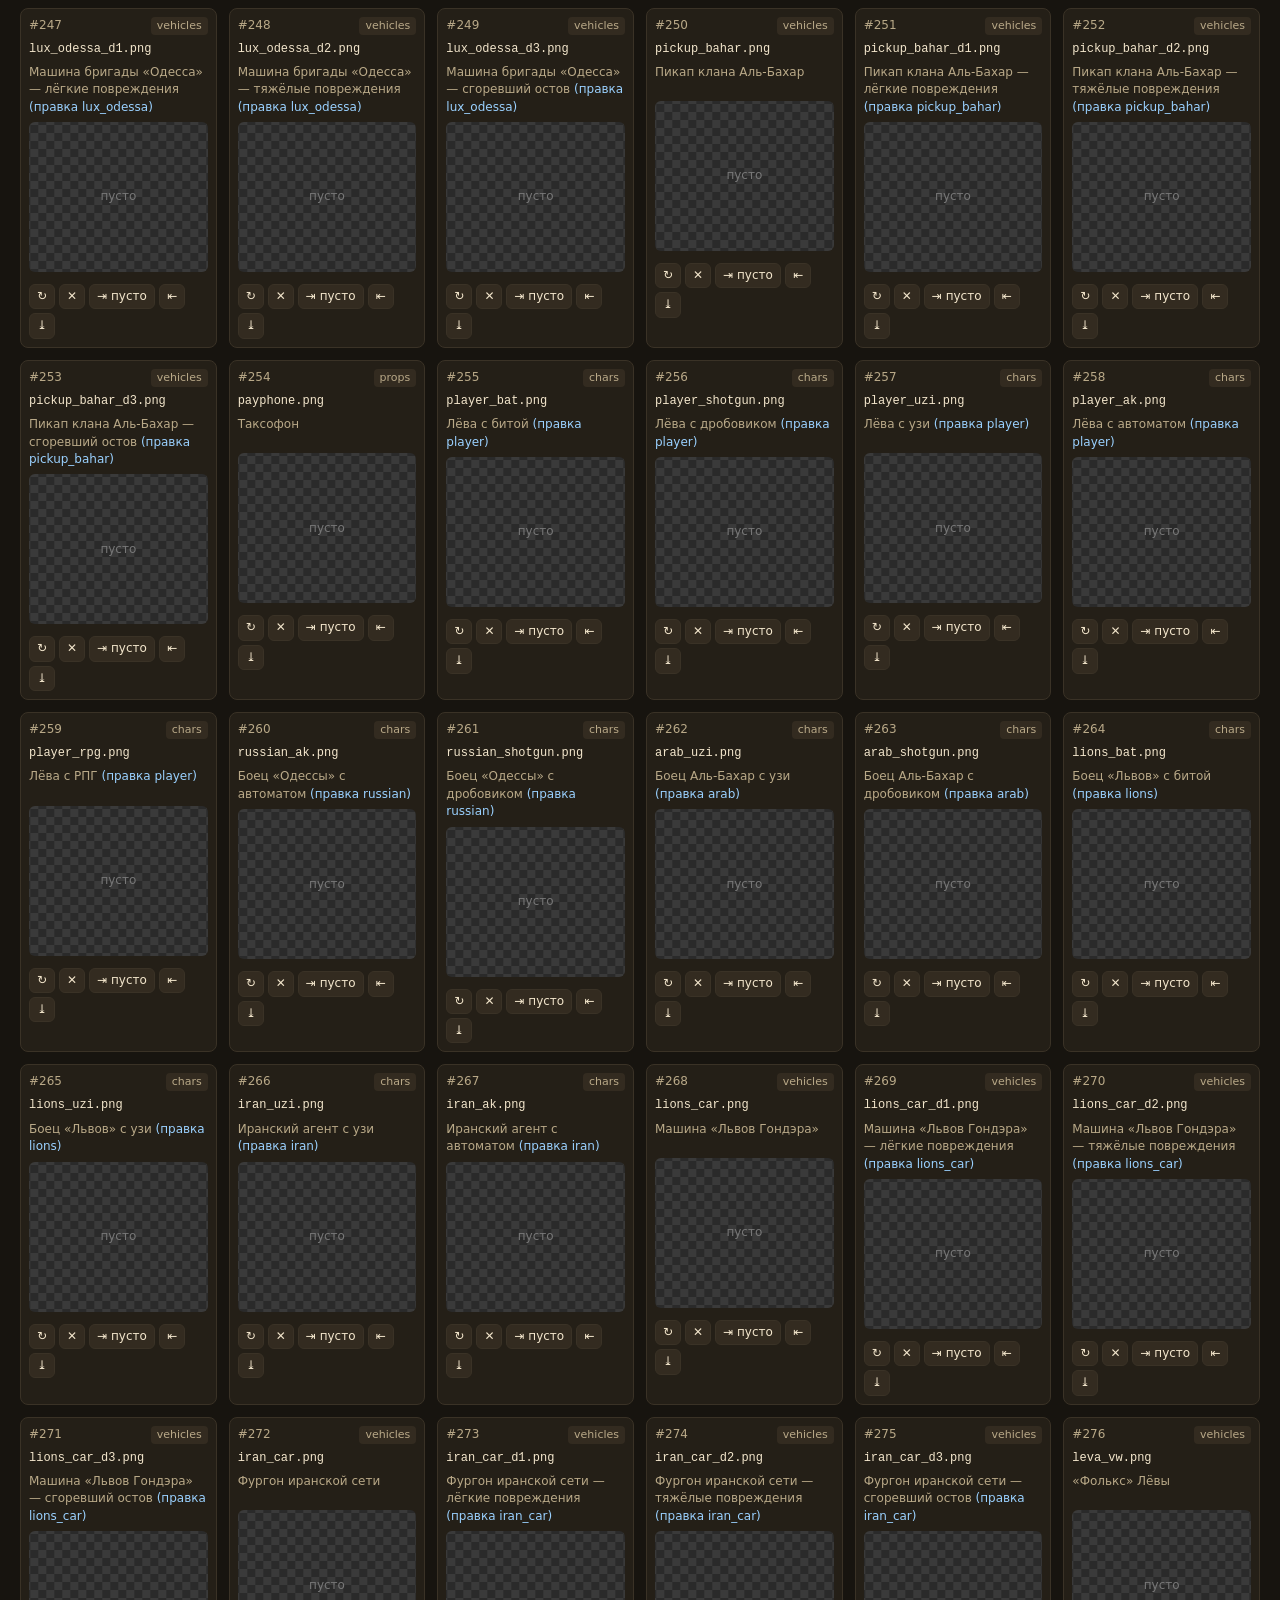
==== commit 58bb510a: "Заставки загрузки в духе GTA V и эмблема на титульном экране Co-Authored-By: Claude Opus 5.5 <norepl" ====
--- a/tools/import.html
+++ b/tools/import.html
@@ -74,7 +74,7 @@
   });
 }
 
-function process(im, cat, rot) {
+function process(im, cat, rot, name = '') {
   let c = document.createElement('canvas');
   if (cat === 'facades') {
     // фасады: без вырезания фона, ширина до 1024
@@ -90,7 +90,15 @@
     c.getContext('2d').drawImage(im, (im.width - s) / 2, (im.height - s) / 2, s, s, 0, 0, n, n);
     return c;
   }
-  const k = Math.min(1, 512 / Math.max(im.width, im.height));
+  // заставки (ui/loading_*) — целиком, без вырезания фона, ширина до 1600
+  if (cat === 'ui' && name.startsWith('loading')) {
+    const k = Math.min(1, 1600 / im.width);
+    c.width = Math.round(im.width * k); c.height = Math.round(im.height * k);
+    c.getContext('2d').drawImage(im, 0, 0, c.width, c.height);
+    return c;
+  }
+  // эмблема (ui) крупнее спрайтов: до 1024
+  const k = Math.min(1, (cat === 'ui' ? 1024 : 512) / Math.max(im.width, im.height));
   c.width = Math.round(im.width * k); c.height = Math.round(im.height * k);
   const g = c.getContext('2d');
   g.drawImage(im, 0, 0, c.width, c.height);
@@ -142,11 +150,11 @@
   try {
     const im = await loadImage(file);
     slot.raw = im; slot.srcName = file.name; slot.rot = 0;
-    slot.canvas = process(im, slot.cat, 0);
+    slot.canvas = process(im, slot.cat, 0, slot.file);
   } catch (e) { slot.srcName = 'ошибка: ' + file.name; }
 }
 
-function redo(slot) { if (slot.raw) slot.canvas = process(slot.raw, slot.cat, slot.rot); }
+function redo(slot) { if (slot.raw) slot.canvas = process(slot.raw, slot.cat, slot.rot, slot.file); }
 
 async function addFiles(files) {
   const list = [...files].filter((f) => f.type.startsWith('image/'));
@@ -178,7 +186,7 @@
 }
 function copyData(to, from) {
   to.raw = from.raw; to.srcName = from.srcName; to.rot = from.rot;
-  to.canvas = from.raw ? process(from.raw, to.cat, to.rot) : null;
+  to.canvas = from.raw ? process(from.raw, to.cat, to.rot, to.file) : null;
 }
 function clearData(s) { s.raw = null; s.canvas = null; s.srcName = ''; s.rot = 0; }
 
